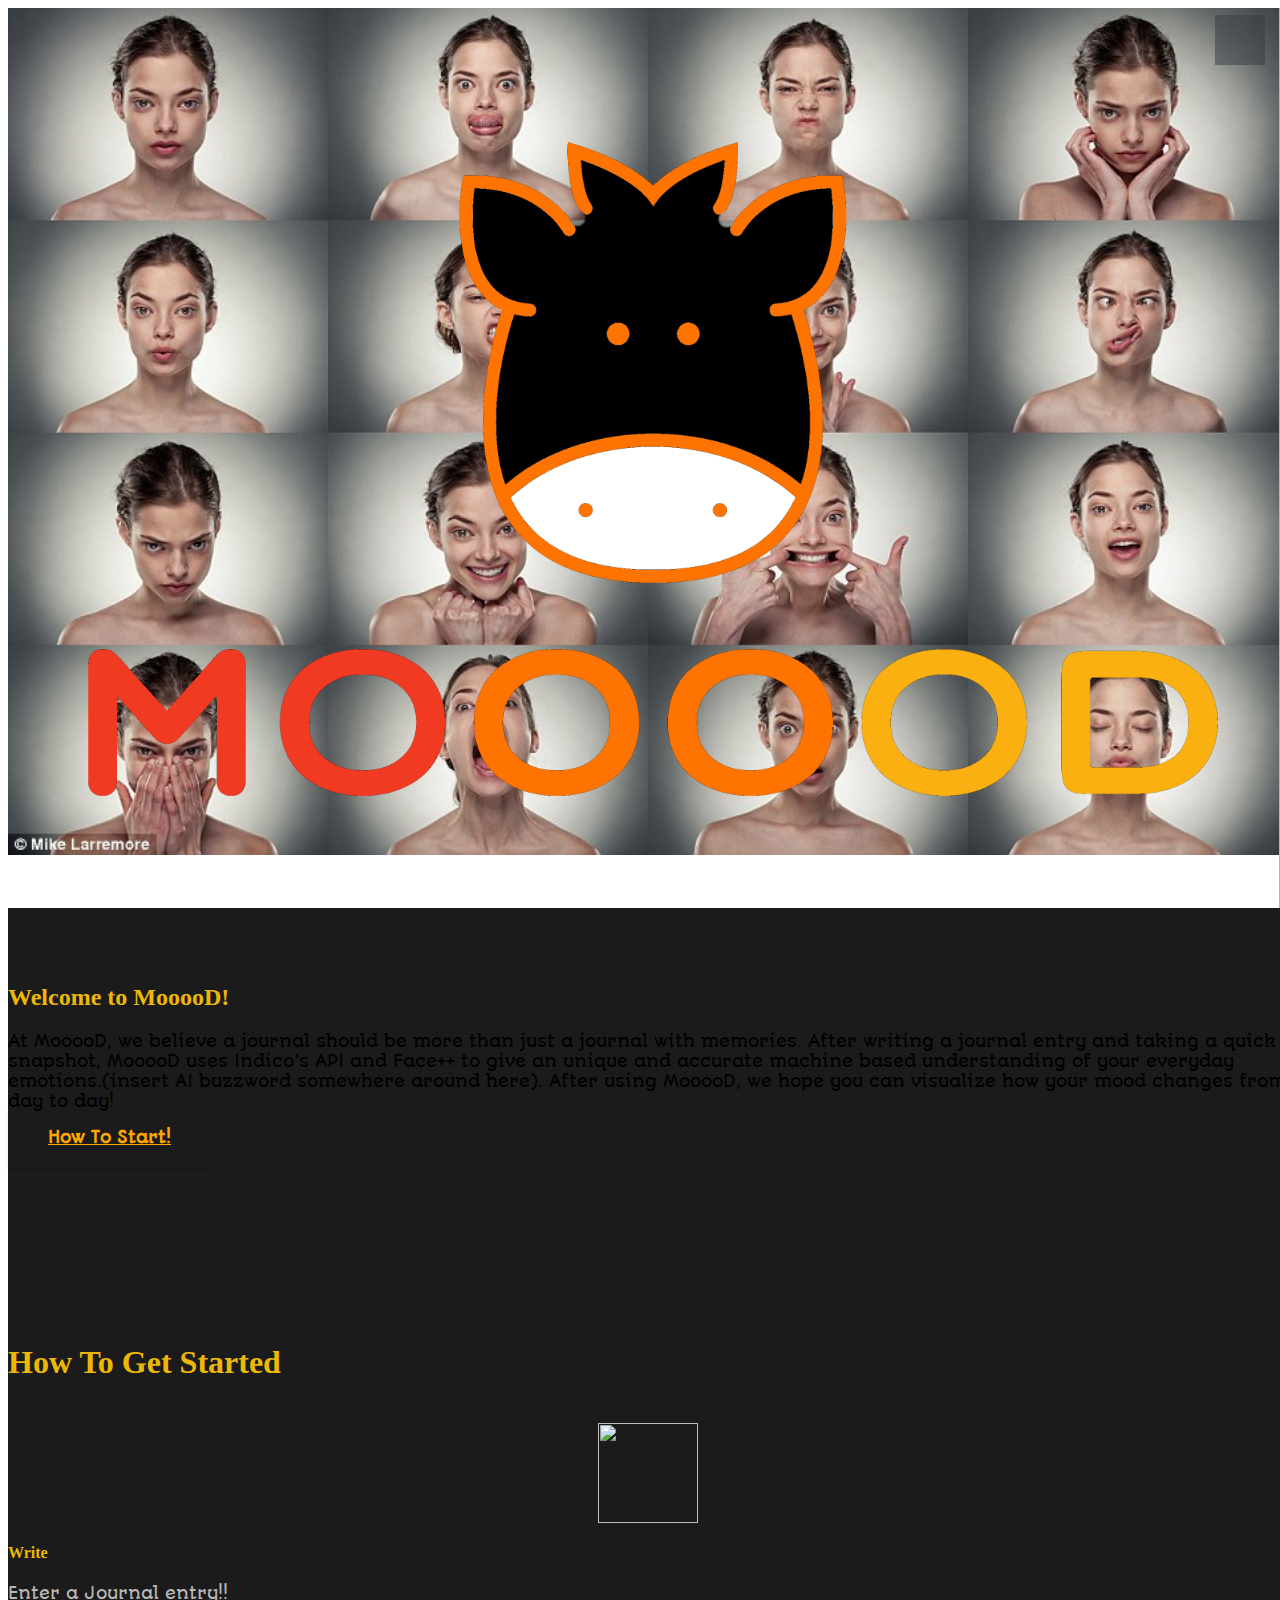
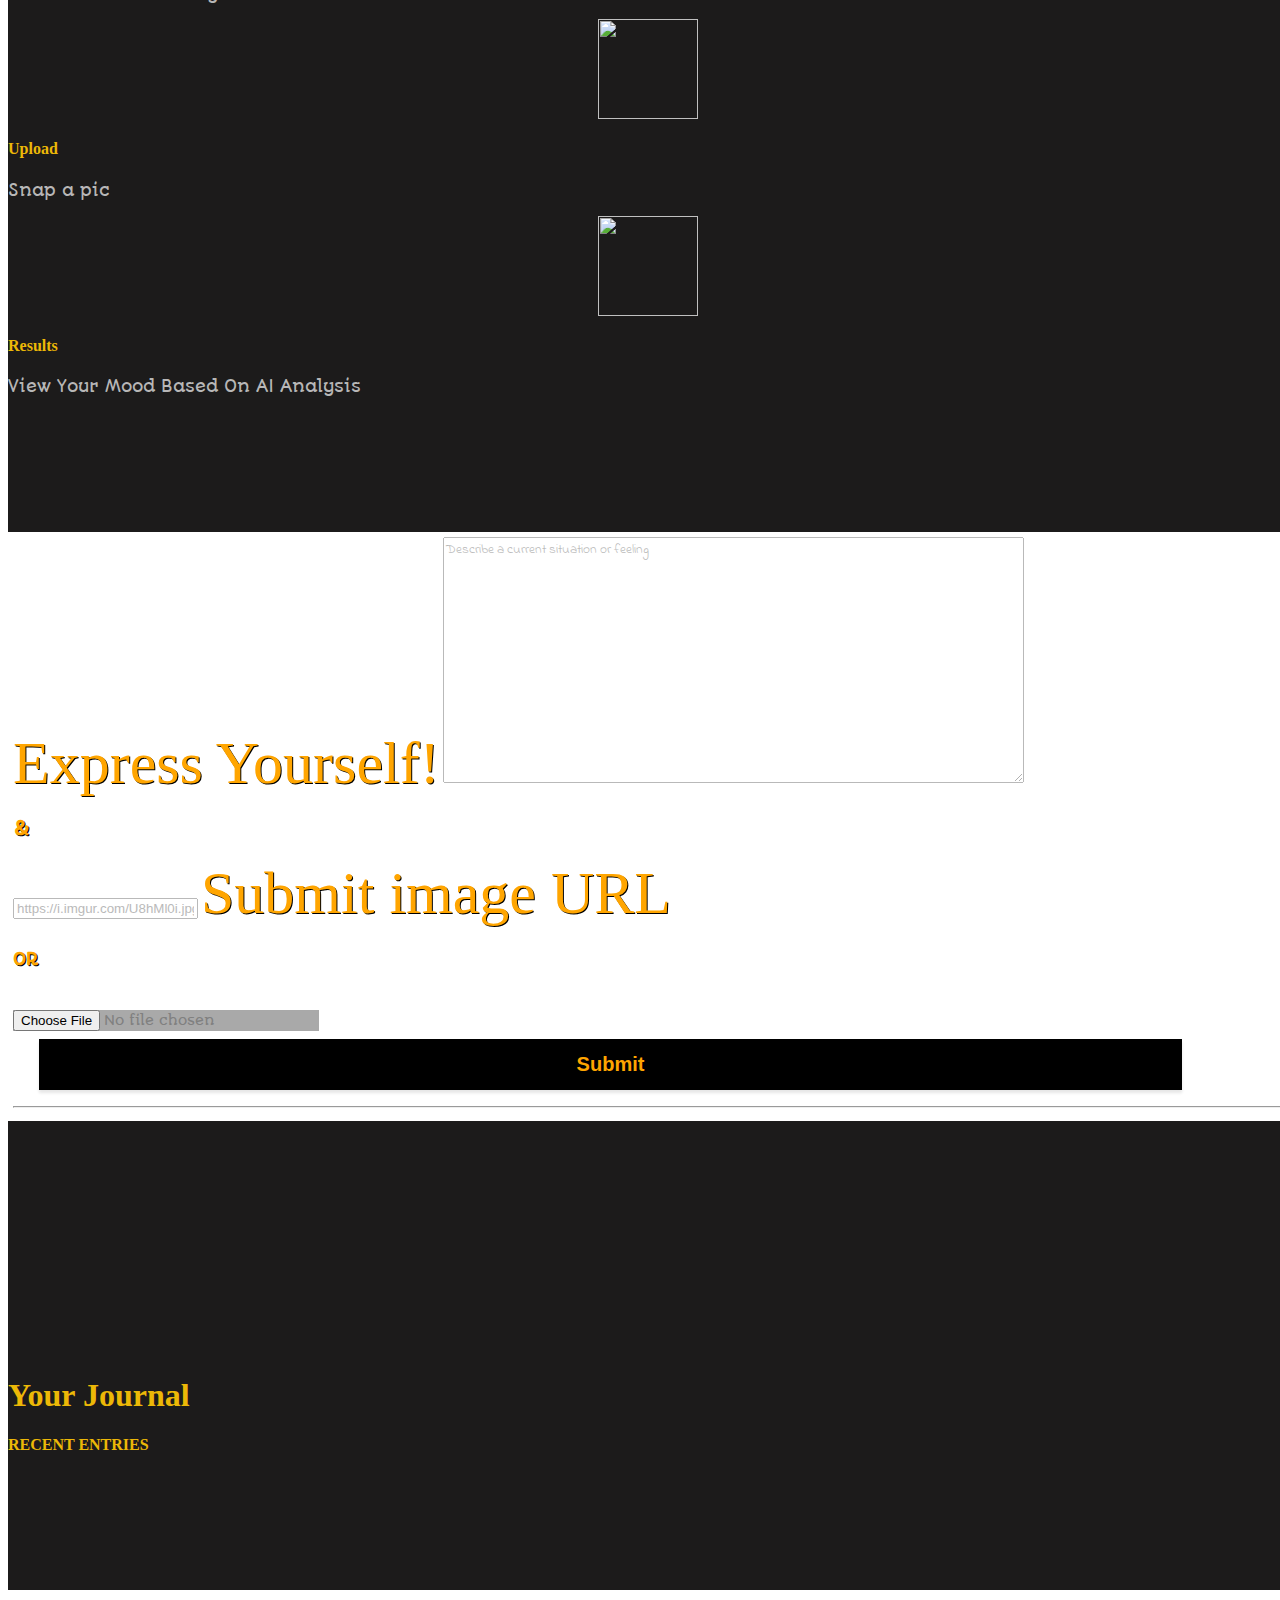
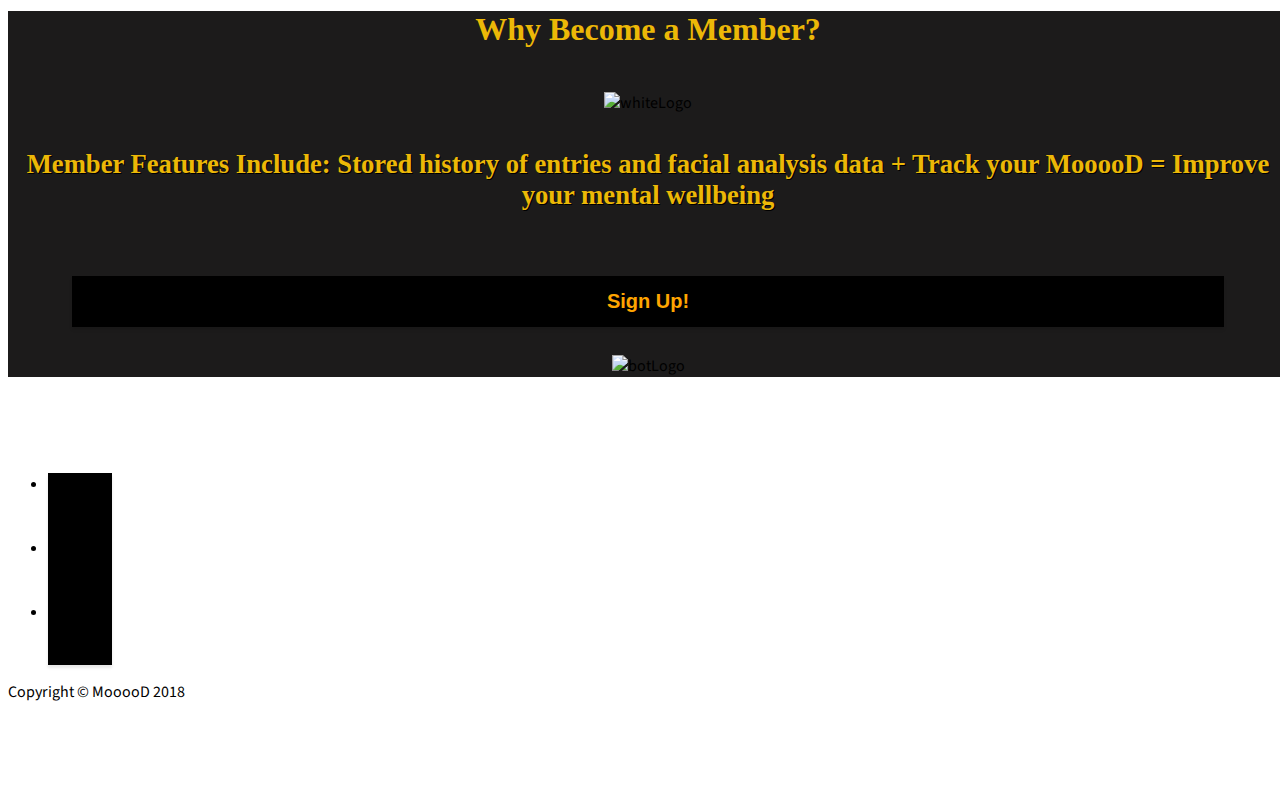
==== index.html @ 132aaab7 "Merge pull request #55 from rhcmoore/maja" ====
<!DOCTYPE html>
<html lang="en">

<head>

    <meta charset="utf-8">
    <meta name="viewport" content="width=device-width, initial-scale=1, shrink-to-fit=no">
    <meta name="description" content="">
    <meta name="author" content="">

    <title>MoooooD</title>

    <!-- Bootstrap Core CSS -->
    <link href="vendor/bootstrap/css/bootstrap.min.css" rel="stylesheet">
    <link type="text/css" rel="stylesheet" href="css/style.css">

    <!-- Custom Fonts -->
    <link href="vendor/fontawesome-free/css/all.min.css" rel="stylesheet" type="text/css">
    <link href="https://fonts.googleapis.com/css?family=Source+Sans+Pro:300,400,700,300italic,400italic,700italic" rel="stylesheet"
        type="text/css">
    <link href="https://fonts.googleapis.com/css?family=Archivo+Black|Baloo+Bhaijaan|Concert+One|Fredoka+One|Orbitron|Rasa"
        rel="stylesheet">
    <link href="https://fonts.googleapis.com/css?family=Autour+One|Fredericka+the+Great|Fugaz+One|Indie+Flower|Oxygen|Short+Stack"
        rel="stylesheet">
    <link href="vendor/simple-line-icons/css/simple-line-icons.css" rel="stylesheet">
    <link href="vendor/fontawesome-free/css/all.min.css" rel="stylesheet" type="text/css">

    <!-- Custom CSS -->
    <link href="css/stylish-portfolio.css" rel="stylesheet">
    <script src="https://cdn.anychart.com/releases/v8/js/anychart-base.min.js" type="text/javascript"></script>
    <script src="https://cdn.anychart.com/releases/v8/js/anychart-core.min.js"></script>
    <script src="https://cdn.anychart.com/releases/v8/js/anychart-radar.min.js"></script>

    <script src="js/particles.js-master/particles.js"></script>

</head>


<body id="page-top">

        <div id="particles-js"></div>

    <div id="log-in" class="modal">

        <form class="modal-content animate">



                <div class="imgcontainer">
                    <span onclick="document.getElementById('log-in').style.display='none'" class="close" title="Close PopUp">&times;</span>
                    <img src="img/dark_logo_transparent_background.png" alt="Avatar" class="avatar">
                    <h1 style="text-align:center">Log In!</h1>
                </div>


            <div class="container">
                <input type="email" placeholder="Enter E-mail Address" name="uname" id="emailInput">
                <input type="password" placeholder="Enter Password" name="psw" id="passInput">
                <div class="errorMsg"></div>
                <button type="submit" id="logInBtn">Login</button>
                <input type="checkbox" style="margin:26px 20px;"> Remember me
                <a href="#sign-in" style="text-decoration:none; float:right; margin-right:34px; margin-top:26px;"
                    onclick="document.getElementById('sign-in').style.display='block'; document.getElementById('log-in').style.display='none';">New
                    User?</a>
                <a href="#" style="text-decoration:none; float:right; margin-right:34px; margin-top:26px;">Forgot
                    Password ?</a>
            </div>

        </form>

    </div>
    <div id="sign-in" class="modal">

        <form class="modal-content animate">

            <div class="imgcontainer">
                <span onclick="document.getElementById('sign-in').style.display='none'" class="close" title="Close PopUp">&times;</span>
                <img src="img/dark_logo_transparent_background.png" alt="Avatar" class="avatar">
                <h1 style="text-align:center">New User?</h1>
            </div>

            <div class="container">
                <input type="email" placeholder="Enter E-mail Address" id="emailSignInInput">
                <input type="password" placeholder="Enter Password" name="psw" id="passSignInInput">
                <div class="errorMsg"></div>
                <button type="submit" id="signUp">SignUp</button>
            </div>

        </form>
    </div>
    <!-- Navigation -->
    <a class="menu-toggle rounded" href="#">
        <i class="fas fa-bars"></i>
    </a>
    <nav id="sidebar-wrapper">
        <ul class="sidebar-nav">
            <li class="sidebar-brand">
                <a class="js-scroll-trigger" href="#page-top">MooooD</a>
            </li>
            <li class="sidebar-nav-item">
                <a class="js-scroll-trigger" href="#page-top">Home</a>
            </li>
            <li class="sidebar-nav-item">
                <a class="js-scroll-trigger" href="#about">About Us</a>
            </li>
            <li class="sidebar-nav-item">
                <a class="js-scroll-trigger" href="#services">Submit analysis</a>
            </li>
            <li class="sidebar-nav-item">
                <a class="js-scroll-trigger" href="#portfolio">Portfolio</a>
            </li>
            <li class="sidebar-nav-item">
                <a class="js-scroll-trigger" href="#contact">Contact Us</a>
            </li>

            <!--
                    <li class="sidebar-nav-item">
                        <a class="js-scroll-trigger" href="#signup" id="signUp">Sign Up</a>
                    </li>
                    <li class="sidebar-nav-item">
                        <input type="email" class="form-control" id="emailInput" placeholder="email">
                    </li>
                    <li class="sidebar-nav-item">
                        <input type="password" class="form-control" id="passInput" placeholder="password">
                    </li>
-->

            <li class="sidebar-nav-item">
                <a class="js-scroll-trigger" id="logIn" onclick="document.getElementById('log-in').style.display='block'">Login</a>
            </li>
            <li class="sidebar-nav-item">
                <a class="js-scroll-trigger" id="logOut">Logout</a>
            </li>

        </ul>
    </nav>

        <!-- Header -->
        <header class="masthead d-flex">
            <div id=“particles-js”></div>
            <script src=“js/particles.js”></script>

            <div class="" id= "looks">
                <img id=bgLogo src="img/face1.jpg" alt="failLoad"> 
                <div><img id="logo" src="img/rainbow_logo_transparent_background.png" alt="logoLoad"></div> 
            </div>


            <div class="overlay">

            </div>
        </header>

        <!-- About -->
        <section class="content-section bg-light" id="about">
            <div class="container text-center">
                <div class="row">
                    <div class="col-lg-10 mx-auto">
                        <h2>Welcome to MooooD!</h2>
                        <p class="lead mb-5">At MooooD, we believe a journal should be more than just a journal with memories. After writing a journal entry and taking a quick snapshot, MooooD uses Indico’s API and Face++ to give an unique and accurate machine based understanding of your everyday emotions.(insert AI buzzword somewhere around here). After using MooooD, we hope you can visualize how your mood changes from day to day!</p>
                        <a class="btn btn-warning btn-xl js-scroll-trigger" href="#services">How To Start!</a>
                    </div>
                </div>
            </div>
        </section>

        <!-- Services -->
        <section class="content-section bg-dark text-white text-center" id="services">
            <div class="container">
                <h1 class="mb-4">How To Get Started</h1>
                <div class="content-section-heading">

                </div>
                <br>
                <div class="row">
                    <div class="col-lg-4 col-md-6 mb-4 mb-lg-0 text-center">
                        <img src="img/001-writing-tool.png" class="icon">
                        <h4>
                            <strong>Write</strong>
                        </h4>
                        <p class="text-faded mb-0">Enter a Journal entry!!</p>

                    </div>
                    <div class="col-lg-4 col-md-6 mb-5 mb-lg-0">
                        <img src="img/002-camera.png" class="icon">
                        <h4>
                            <strong>Upload</strong>
                        </h4>
                        <p class="text-faded mb-0">Snap a pic</p>
                    </div>
                    <div class="col-lg-4 col-md-6 mb-5 mb-md-0">
                        <img src="img/003-laptop.png" class="icon">
                        <h4>
                            <strong>Results</strong>
                        </h4>
                        <p class="text-faded mb-0">View Your Mood Based On AI Analysis</p>
                    </div>
                </div>
            </div>
        </section>

        <!-- Callout -->
        <section class="callout">
            <div class="container text-center">
                <div class="row">
                    <form class="entry-area">
                        <div class="form-group">
                            <label for="text-submit" id="journalSubmit">Express Yourself!</label>
                            <textarea maxlength="300" rows="12" cols="80" class="form-control" id="text-submit" type="text" placeholder="Describe a current situation or feeling"
                                      required></textarea>
                        </div>
                        <h3 id="journalSubmit1">&</h3>
                        <div class="form-group">
                            <input class="form-control" id="image-submit" placeholder="https://i.imgur.com/U8hMl0i.jpg">
                            <label for="image-submit" id="journalSubmit">Submit image URL</label>
                        </div>
                        <div>
                            <h4 id="journalSubmit1">OR</h4><input type="file" class="file-select" accept="image/*" /><button type="submit" class="btn btn-warning col-md-2">Submit</button>
                            <hr>
                        </div>
                    </form>
                </div>
            </div>
        </section>
        <section class="callout" id="results-callout">
            <div class="container-fluid">
                <div class="row" id="result-window">
                        <div class="col-3">
                                <div class="results" id="testResults">
                                        <h1>Text feedback</h1>
                                        <p>Anger: <span id="text-anger"></span></p>
                                        <p>Fear: <span id="text-fear"></span></p>
                                        <p>Joy: <span id="text-joy"></span></p>
                                        <p>Sadness: <span id="text-sadness"></span></p>
                                        <p>Surprise: <span id="text-surprise"></span></p>
                                    </div>
                        </div>
                        <div class="col-3">
                                <div id="textChart" style="height: 500px; width: 500px; opacity: 0.9">
                                    </div>
                        </div>
                        <div class="col-3">
                                <div id="imgChart" style="height: 500px; width: 500px; margin-left: 20px; opacity: 0.9;"></div>
                        </div>
                        <div class="col-3">
                            <div class="results" id="imageResults">
                                <h1>Image feedback</h1>
                                <p>Anger: <span id="image-anger"></span></p>
                                <p>Fear: <span id="image-fear"></span></p>
                                <p>Joy: <span id="image-joy"></span></p>
                                <p>Sadness: <span id="image-sadness"></span></p>
                                <p>Surprise: <span id="image-surprise"></span></p>
                                <p>Disgust: <span id="image-disgust"></span></p>
                                <p>Neutral: <span id="image-neutral"></span></p>
                            </div>
                        </div>
                    
                </div>
            </div>  
        </section>

        <!-- Portfolio (MEMBER ONLY SECTION)-->
        <section class="content-section" id="portfolio">
            <div class="container-fluid">
                <div class="content-section-heading text-center">
                    <h1 class="text-secondary mb-0">Your Journal</h1>
                    <h3 class="mb-5">Recent Entries</h3>
                </div>
                <div class="row" id="journal-history">
                </div>
            </div>
        </section>

        <!--SIGN UP PAGE (MEMBER PAGE) -->
        
        <section id="signUpPage">
            <div id="overlay">
                <div class="col-12" id="signUpBottomPage">
                <h1>Why Become a Member?</h1>
                    <br>
                    <img id="whiteLogo" src="img/white_logo_transparent_background.png"
                    width="50%" alt="whiteLogo">  
                      
                <div class="col-12" id="memberList">
                 <h4>Member Features Include:  Stored history of entries and facial analysis data + Track your MooooD = Improve your mental wellbeing  </h4> 
                </div>
                <br>
                <button type="button" class="btn btn-warning col-md-2" id="memBut" >Sign Up!</button>
                 </div>
                 
                 
                 <img id="bottomLogo" src="img/memberGif.gif" width="100%" alt="botLogo">
            </div>
            
        
            

            
        </section>

        <!-- Footer -->
        <footer class="footer text-center">
            <div class="container">
                <ul class="list-inline mb-5">
                    <li class="list-inline-item">
                        <a class="social-link rounded-circle text-white mr-3" href="#">
                            <i class="icon-social-facebook"></i>
                        </a>
                    </li>
                    <li class="list-inline-item">
                        <a class="social-link rounded-circle text-white mr-3" href="#">
                            <i class="icon-social-twitter"></i>
                        </a>
                    </li>
                    <li class="list-inline-item">
                        <a class="social-link rounded-circle text-white" href="#">
                            <i class="icon-social-github"></i>
                        </a>
                    </li>
                </ul>
                <p class="text-muted small mb-0">Copyright &copy; MooooD 2018</p>
            </div>
        </footer>

        <!-- Scroll to Top Button-->
        <a class="scroll-to-top rounded js-scroll-trigger" href="#page-top">
            <i class="fas fa-angle-up"></i>
        </a>

        <!-- Bootstrap core JavaScript -->
        <script src="vendor/jquery/jquery.min.js"></script>
        <script src="vendor/bootstrap/js/bootstrap.bundle.min.js"></script>

        <!-- Plugin JavaScript -->
        <script src="vendor/jquery-easing/jquery.easing.min.js"></script>

        <!-- Custom scripts for this template -->
        <script src="js/stylish-portfolio.js"></script>


        <!-- jQuery -->
        <script src="https://code.jquery.com/jquery-3.3.1.min.js" integrity="sha256-FgpCb/KJQlLNfOu91ta32o/NMZxltwRo8QtmkMRdAu8="
            crossorigin="anonymous"></script>
        <!-- Firebase -->
        <script src="https://www.gstatic.com/firebasejs/5.5.9/firebase.js"></script>
        <script src="js/main.js"></script>

</body>

</html>
---- css/style.css ----
/* Full-width input fields */
input[type=email], input[type=password] {
    width: 90%;
    padding: 12px 20px;
    margin: 8px 26px;
    display: inline-block;
    border: 1px solid #ccc;
    box-sizing: border-box;
	font-size:16px;
}

/* Set a style for all buttons */
button {
    background-color: black;
    color: orange;
    padding: 14px 20px;
    margin: 8px 26px;
    border: none;
    cursor: pointer;
    width: 90%;
	font-size:20px;
}
button:hover {
    opacity: 0.8;
}

/* Center the image and position the close button */
.imgcontainer {
    text-align: center;
    margin: 24px 0 12px 0;
    position: relative;
}
.avatar {
    width: 200px;
	height:200px;
    
}

/* The Modal (background) */
.modal {
	display:none;
    position: fixed;
    z-index: 1;
    left: 0;
    top: 0;
    width: 100%;
    height: 100%;
    overflow: auto;
    background-color: rgba(0,0,0,0.4);
}

/* Modal Content Box */
.modal-content {
    background-color: #fefefe;
    margin: 4% auto 15% auto;
    border: 1px solid #888;
    width: 40%; 
	padding-bottom: 30px;
}

/* The Close Button (x) */
.close {
    position: absolute;
    right: 25px;
    top: 0;
    color: #000;
    font-size: 35px;
    font-weight: bold;
}
.close:hover,.close:focus {
    color: red;
    cursor: pointer;
}

/* Add Zoom Animation */
.animate {
    animation: zoom 0.6s
}
@keyframes zoom {
    from {transform: scale(0)} 
    to {transform: scale(1)}
}
---- css/stylish-portfolio.css ----
/*!
 * Start Bootstrap - Stylish Portfolio v5.0.1 (https://startbootstrap.com/template-overviews/stylish-portfolio)
 * Copyright 2013-2018 Start Bootstrap
 * Licensed under MIT (https://github.com/BlackrockDigital/startbootstrap-stylish-portfolio/blob/master/LICENSE)
 */

body,
html {
  width: 100%;
  height: 100%;
}

body {
  font-family: 'Source Sans Pro';
}

.btn-xl {
  padding: 1.25rem 2.5rem;
  
}


.content-section {
  padding-top: 3.5rem;
  padding-bottom: 7.5rem;
}

.content-section-heading h2 {
  font-size: 3rem;
}

.content-section-heading h3 {
  font-size: 1rem;
  text-transform: uppercase;
}


h1,
h2,
h3,
h4,
h5,
h6 {
  font-weight: 700;
  color: #ecb807;
  font-family: 'Baloo Bhaijaan', cursive;
}

.h2 {
  margin-top: -60px;
}

.text-faded {
  color: rgba(255, 255, 255, 0.7);
}

/* Map */
.map {
  height: 30rem;
}

@media (max-width: 992px) {
  .map {
    height: 75%;
  }
}

.map iframe {
  pointer-events: none;
}

.scroll-to-top {
  position: fixed;
  right: 15px;
  bottom: 15px;
  display: none;
  width: 50px;
  height: 50px;
  text-align: center;
  color: white;
  background: rgba(52, 58, 64, 0.5);
  line-height: 45px;
}

.scroll-to-top:focus, .scroll-to-top:hover {
  color: white;
}

.scroll-to-top:hover {
  background: #343a40;
}

.scroll-to-top i {
  font-weight: 800;
}

#logo {
  margin-left: 5px;
  height: auto;
  width: 100%;
  margin-right: 280px;
  margin-top: -1000px;
  position: relative;
}

#bgLogo {
  min-height: 30rem;
  display: table;
  width: 100%;
  height: 100%;
  object-fit: cover;
  margin-top: 0px;
  
}

#about {
  color: black;
}

.masthead h1 {
  height: 10px;
  width: 100px;
}

@media (min-width: 992px) {
  .masthead {
    height: 100vh;
  }
  .masthead h1 {
    font-size: 5.5rem;
  }
  
    #logo {
height: auto;
    }
  
}

/* Side Menu */
#sidebar-wrapper {
  position: fixed;
  z-index: 2;
  right: 0;
  width: 250px;
  height: 100%;
  -webkit-transition: all 0.4s ease 0s;
  transition: all 0.4s ease 0s;
  -webkit-transform: translateX(250px);
  transform: translateX(250px);
  background: orange;
  border-left: 1px solid rgba(255, 255, 255, 0.1);
}

.sidebar-nav {
  position: absolute;
  top: 0;
  width: 250px;
  margin: 0;
  padding: 0;
  list-style: none;
}

.sidebar-nav li.sidebar-nav-item a {
  display: block;
  text-decoration: none;
  color: #fff;
  padding: 15px;
}

.sidebar-nav li a:hover {
  text-decoration: none;
  color: #fff;
  background: rgba(255, 255, 255, 0.2);
}

.sidebar-nav li a:active,
.sidebar-nav li a:focus {
  text-decoration: none;
}

.sidebar-nav > .sidebar-brand {
  font-size: 1.2rem;
  background: rgba(52, 58, 64, 0.1);
  height: 80px;
  line-height: 50px;
  padding-top: 15px;
  padding-bottom: 15px;
  padding-left: 15px;
}

.sidebar-nav > .sidebar-brand a {
  color: #fff;
}

.sidebar-nav > .sidebar-brand a:hover {
  color: #fff;
  background: none;
}

#sidebar-wrapper.active {
  right: 250px;
  width: 250px;
  -webkit-transition: all 0.4s ease 0s;
  transition: all 0.4s ease 0s;
}

.menu-toggle {
  position: fixed;
  right: 15px;
  top: 15px;
  width: 50px;
  height: 50px;
  text-align: center;
  color: #fff;
  background: rgba(52, 58, 64, 0.5);
  line-height: 50px;
  z-index: 999;
}

.menu-toggle:focus, .menu-toggle:hover {
  color: #fff;
}

.menu-toggle:hover {
  background: #343a40;
}

.service-icon {
  background-color: grey;
  color: #1D809F;
  height: 7rem;
  width: 7rem;
  display: block;
  line-height: 7.5rem;
  font-size: 2.25rem;
  -webkit-box-shadow: 0 3px 3px 0 rgba(0, 0, 0, 0.1);
  box-shadow: 0 3px 3px 0 rgba(0, 0, 0, 0.1);
}

.callout {
  padding: 5px;
  background:url("../img/pos3.0.jpg");
  background-position: center center;
  background-repeat: no-repeat;
  background-size: cover;
 
}

.col-lg-6 {
  display: inline;
}


#results-callout {
  background-image: url('https://s22295.pcdn.co/wp-content/uploads/pitching2.jpg');
  color: white;
  height: 75%;
  width: 100%;
}

.results {
  color: orange;
  font-family: 'Autour One', cursive;
  font-weight: 200;
  font-size: 16pt;
  text-shadow:1px 1px black;  
}

.results p {
  font-weight: 300;
  color: black;
  text-shadow:2px 2px white;  

}

#testResults {
  float: right;
}

.container-fluid {
  margin-top: 200px;
}

.form-control {
  opacity: .5;
  
 }

.file-select {
  color: grey;
  font-family: 'Autour One', cursive;
  margin-top: 20px;
  background-color: darkgrey;

}


#journalSubmit {
  color: orange;
  font-family: 'Baloo Bhaijaan', cursive;
  font-weight: 100;
  font-size: 45pt;
  text-shadow:1px 1px black;
}
#journalSubmit1 {
  color: orange;
  font-family: 'Autour One', cursive;
  text-shadow:1px 1px black;
}
#text-submit {
  font-family: 'Indie Flower';
  color: black;
}
#submit {
 align-items: center;
 font-family: 'Autour One', cursive;
  
}

.content-section {
  background-color: rgb(28, 27, 27);
  color: white;
  font-family: 'Autour One', cursive;

}

.portfolio-item {
  display: block;
  position: relative;
  overflow: hidden;
  max-width: 530px;
  margin: auto auto 1rem;
}

.portfolio-item .caption {
  display: -webkit-box;
  display: -ms-flexbox;
  display: flex;
  height: 100%;
  width: 100%;
  background-color: rgba(33, 37, 41, 0.2);
  position: absolute;
  top: 0;
  bottom: 0;
  z-index: 1;
}

.portfolio-item .caption .caption-content {
  color: black;
  margin: auto 2rem 2rem;
}

.portfolio-item .caption .caption-content h2 {
  font-size: 0.8rem;
  text-transform: uppercase;
}

.portfolio-item .caption .caption-content p {
  font-weight: 300;
  font-size: 1.2rem;
}

@media (min-width: 992px) {
  .portfolio-item {
    max-width: none;
    margin: 0;
  }
  .portfolio-item .caption {
    -webkit-transition: -webkit-clip-path 0.25s ease-out, background-color 0.7s;
    -webkit-clip-path: inset(0px);
    clip-path: inset(0px);
  }
  .portfolio-item .caption .caption-content {
    -webkit-transition: opacity 0.25s;
    transition: opacity 0.25s;
    margin-left: 5rem;
    margin-right: 5rem;
    margin-bottom: 5rem;
  }
  .portfolio-item img {
    -webkit-transition: -webkit-clip-path 0.25s ease-out;
    -webkit-clip-path: inset(-1px);
    clip-path: inset(-1px);
  }
  .portfolio-item:hover img {
    -webkit-clip-path: inset(2rem);
    clip-path: inset(2rem);
  }
  .portfolio-item:hover .caption {
    background-color: rgba(29, 128, 159, 0.9);
    -webkit-clip-path: inset(2rem);
    clip-path: inset(2rem);
  }
}


#feedBack {
  color: orange;
  font-family: 'Autour One', cursive;
  font-weight: 200;
  font-size: 20pt;
  text-shadow:1px 1px black;
  background-image: url(https://s22295.pcdn.co/wp-content/uploads/pitching2.jpg);
}


.icon { 
  width: 100px;
  height: 100px;
  display: block;
  margin-left: auto;
  margin-right: auto;
  
}

#result-window {
  background-image: black;
  width: 100%;
 
}

.Member {
  position: relative;
  width: 100%;
}
.hideResults {
  visibility: hidden;
}

.loading-gif {
  background-image: url(‘img/proccessGiphy.gif’);
  height: auto;
  width: 100%;
}

#whiteLogo{
  /* margin-left: 600px;
  margin-top: -400px; */
  height: 600px;
  width: 1000px;
  align-content: center;

}

#overlay {
  background-color: rgb(28, 27, 27);
  width: 100%;
  text-align: center;
}

#bottomLogo {
  margin-top: 20px;
  margin-left: 0px;
  height: 300px;
  width: 100%;
  position: relative;
}

.signUpBottomPage {
  position: relative;
  background-color: rgb(28, 27, 27);
  width: 600px;
  margin-top: -100px;
}

#idBut {
  margin-top: -300px;
  margin-bottom: -200px;
  width: 40px;
}

#memberList {
  font-family: 'Baloo Bhaijaan', cursive;
  color: aliceblue;
  text-shadow: #ecb807;
  font-weight: 50;
  font-size: 20pt;
  text-shadow: 1px 1px black;
  z-index: 1;
}

footer.footer {
  padding-top: 5rem;
  padding-bottom: 5rem;
}

footer.footer .social-link {
  display: block;
  height: 4rem;
  width: 4rem;
  line-height: 4.3rem;
  font-size: 1.5rem;
  background-color: black;
  -webkit-transition: background-color 0.15s ease-in-out;
  transition: background-color 0.15s ease-in-out;
  -webkit-box-shadow: 0 3px 3px 0 rgba(0, 0, 0, 0.1);
  box-shadow: 0 3px 3px 0 rgba(0, 0, 0, 0.1);
}

footer.footer .social-link:hover {
  background-color: orange;
  text-decoration: none;
}

a {
  color: orange;

}

a:hover, a:focus, a:active {
  color: orange;
}

.btn-primary {
  background-color: white !important;
  border-color: #1D809F !important;
  color: #fff !important;
}

.btn-primary:hover, .btn-primary:focus, .btn-primary:active {
  background-color: #155d74 !important;
  border-color: #155d74 !important;
}

.btn-secondary {
  background-color: #ba9106 !important;
  border-color: #ba9106 !important;
  color: #fff !important;
}

.btn-secondary:hover, .btn-secondary:focus, .btn-secondary:active {
  background-color: #ba9106 !important;
  border-color: #ba9106 !important;
}

.btn-dark {
  color: #fff !important;
}

.btn {
  -webkit-box-shadow: 0px 3px 3px 0px rgba(0, 0, 0, 0.1);
  box-shadow: 0px 3px 3px 0px rgba(0, 0, 0, 0.1);
  font-weight: 700;
}

.bg-primary {
  background-color: #1D809F !important;
}

.text-primary {
  color: #1D809F !important;
}

.text-secondary {
  color: #ecb807 !important;
}
.emotion-card {
  /* margin: 10px; */
  width: 80%;
  background: white;
  color: darkgrey;
  border: 1px solid lightgrey;
}

.emotion-card-text-results {
  margin: 5px;
} 
.emotion-card-image-results {
  margin: 5px;
}
.emotion-card li {
  margin: 5px;
  font-size: 0.6em;
} 
.emotion-card-post {
  font-size: 0.7em;
  position: relative;

}

/* Edits for image hover function */
.emotion-card-image {
  display: block;
  width: 100%;
  height: auto;
  margin-bottom: 50px;
}

.overlay {
  position: absolute;
  top: 0;
  bottom: 0;
  left: 0;
  right: 0;
  height: 100%;
  width: 100%;
  opacity: 0;
  transition: .5s ease;
  background-color: orange;
}

.emotion-card:hover .overlay {
  opacity: 1;
}

.emotion-card-post, .emotion-card-text-results, .emotion-card-image-results {
  color: white;
  font-size: 20px;
  font-family: 'Autour One', cursive;
  text-align: center;
}
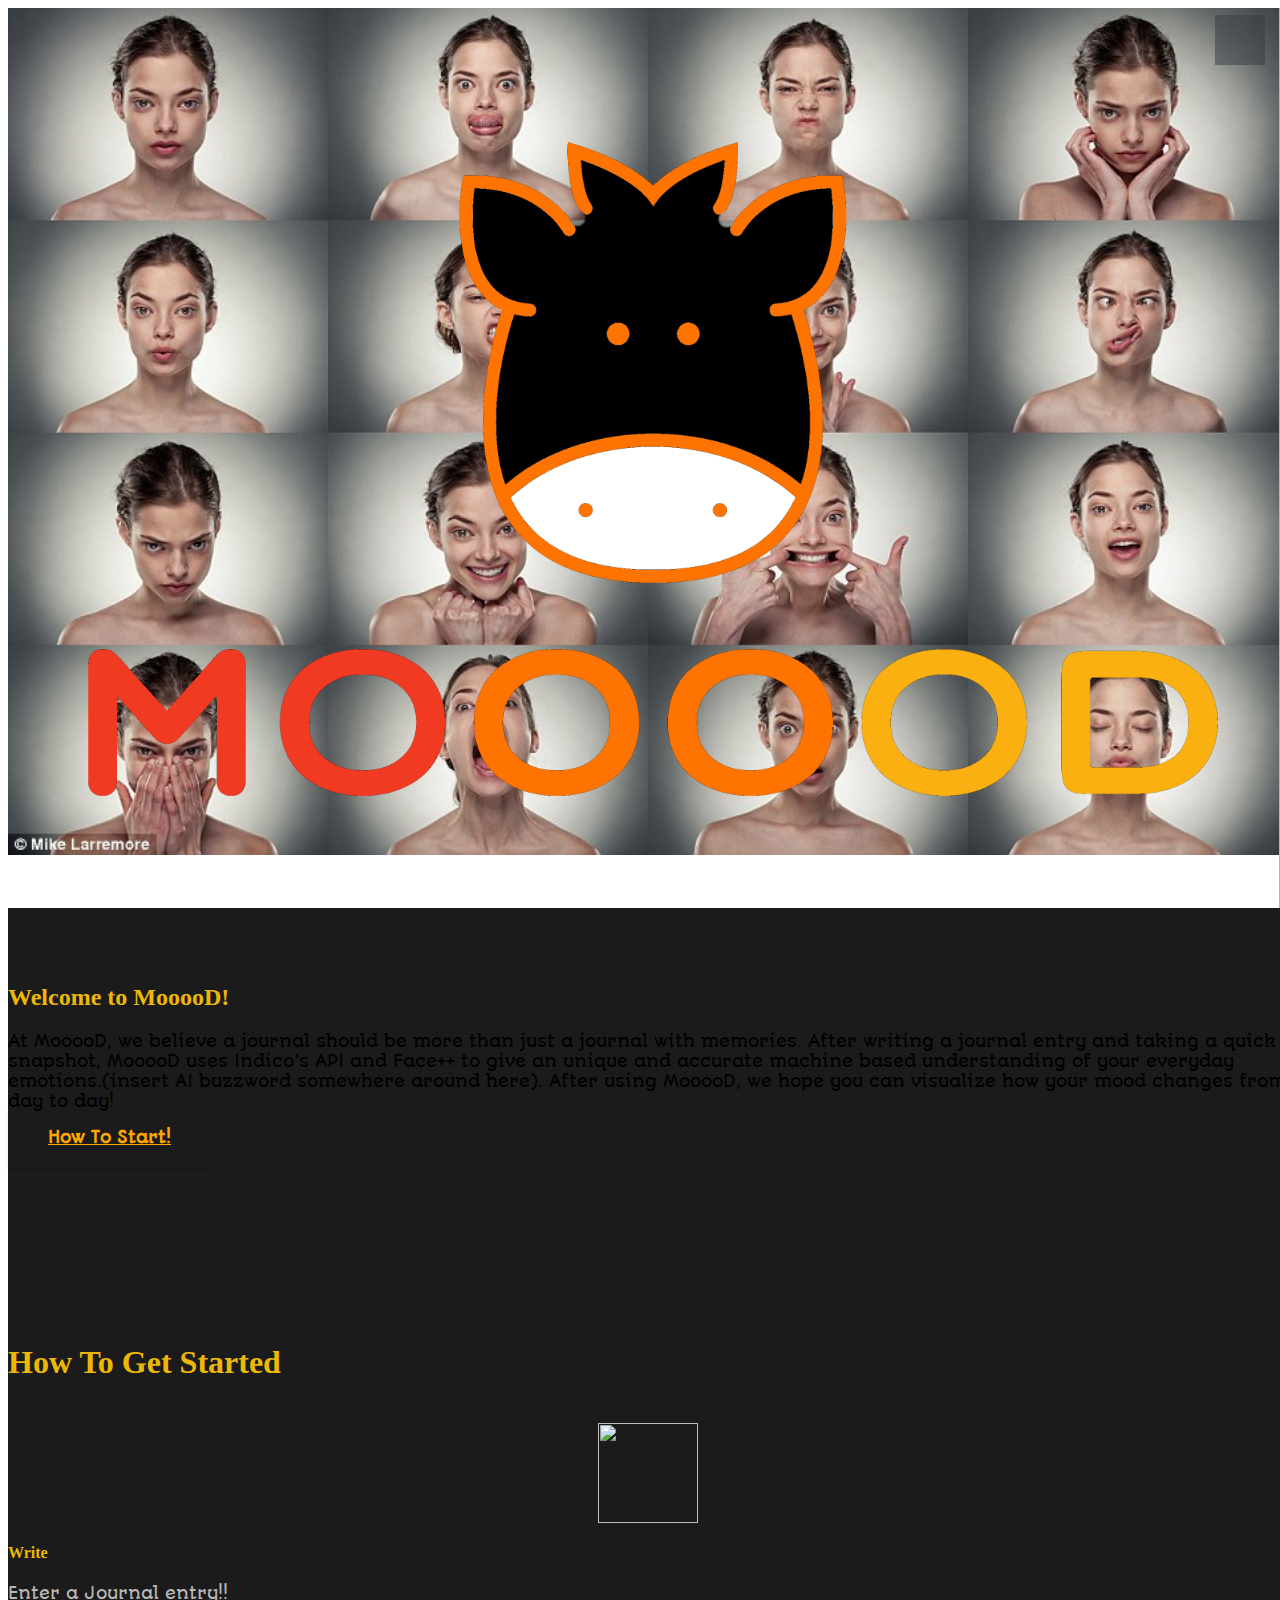
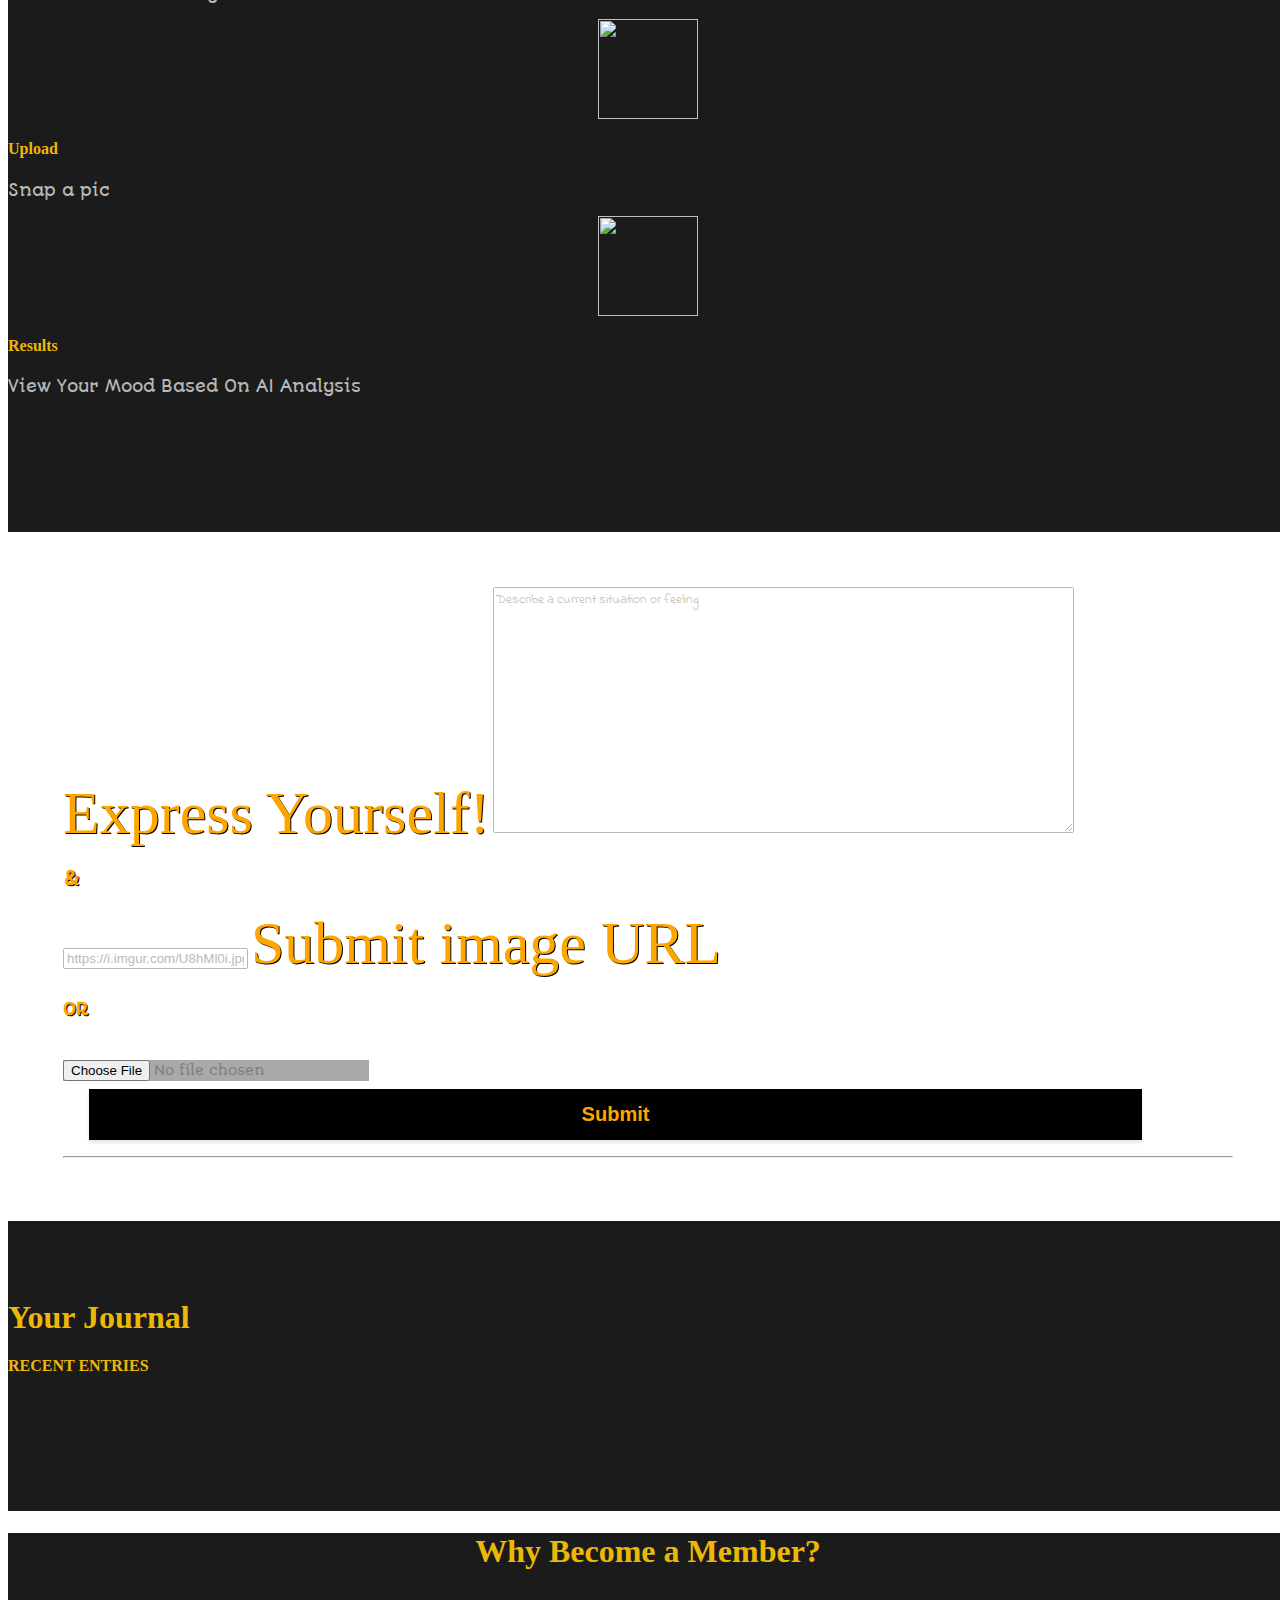
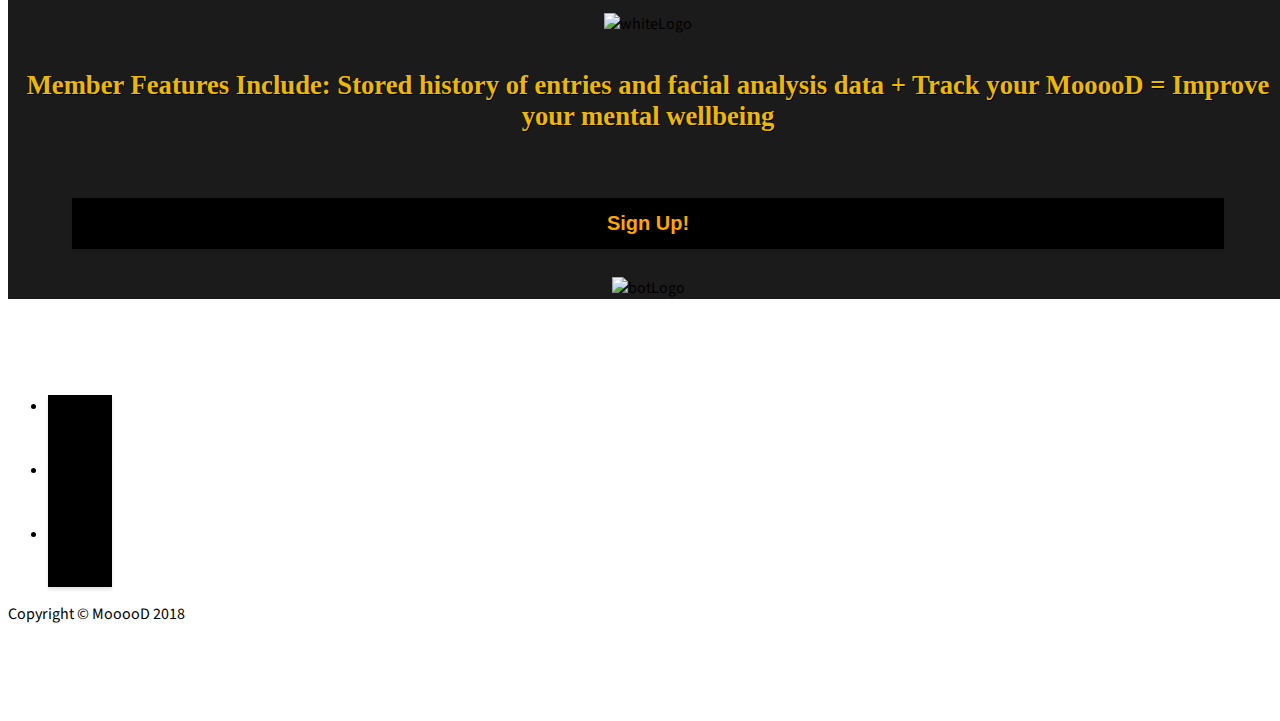
==== commit ce337a68: "Revert "completed results page styling"" ====
--- a/index.html
+++ b/index.html
@@ -45,26 +45,21 @@
         <form class="modal-content animate">
 
 
-
                 <div class="imgcontainer">
                     <span onclick="document.getElementById('log-in').style.display='none'" class="close" title="Close PopUp">&times;</span>
                     <img src="img/dark_logo_transparent_background.png" alt="Avatar" class="avatar">
                     <h1 style="text-align:center">Log In!</h1>
                 </div>
 
-
-            <div class="container">
-                <input type="email" placeholder="Enter E-mail Address" name="uname" id="emailInput">
-                <input type="password" placeholder="Enter Password" name="psw" id="passInput">
-                <div class="errorMsg"></div>
-                <button type="submit" id="logInBtn">Login</button>
-                <input type="checkbox" style="margin:26px 20px;"> Remember me
-                <a href="#sign-in" style="text-decoration:none; float:right; margin-right:34px; margin-top:26px;"
-                    onclick="document.getElementById('sign-in').style.display='block'; document.getElementById('log-in').style.display='none';">New
-                    User?</a>
-                <a href="#" style="text-decoration:none; float:right; margin-right:34px; margin-top:26px;">Forgot
-                    Password ?</a>
-            </div>
+                <div class="container">
+                    <input type="email" placeholder="Enter E-mail Address" name="uname" id="emailInput">
+                    <input type="password" placeholder="Enter Password" name="psw" id="passInput">
+                    <div class="errorMsg"></div>
+                    <button type="submit" id="logInBtn">Login</button>
+                    <input type="checkbox" style="margin:26px 20px;"> Remember me    
+                    <a href="#sign-in" style="text-decoration:none; float:right; margin-right:34px; margin-top:26px;" onclick="document.getElementById('sign-in').style.display='block'; document.getElementById('log-in').style.display='none';">New User?</a>
+                    <a href="#" style="text-decoration:none; float:right; margin-right:34px; margin-top:26px;">Forgot Password ?</a>
+                </div>
 
         </form>
 
@@ -88,32 +83,32 @@
 
         </form>
     </div>
-    <!-- Navigation -->
-    <a class="menu-toggle rounded" href="#">
-        <i class="fas fa-bars"></i>
-    </a>
-    <nav id="sidebar-wrapper">
-        <ul class="sidebar-nav">
-            <li class="sidebar-brand">
-                <a class="js-scroll-trigger" href="#page-top">MooooD</a>
-            </li>
-            <li class="sidebar-nav-item">
-                <a class="js-scroll-trigger" href="#page-top">Home</a>
-            </li>
-            <li class="sidebar-nav-item">
-                <a class="js-scroll-trigger" href="#about">About Us</a>
-            </li>
-            <li class="sidebar-nav-item">
-                <a class="js-scroll-trigger" href="#services">Submit analysis</a>
-            </li>
-            <li class="sidebar-nav-item">
-                <a class="js-scroll-trigger" href="#portfolio">Portfolio</a>
-            </li>
-            <li class="sidebar-nav-item">
-                <a class="js-scroll-trigger" href="#contact">Contact Us</a>
-            </li>
-
-            <!--
+        <!-- Navigation -->
+        <a class="menu-toggle rounded" href="#">
+            <i class="fas fa-bars"></i>
+        </a>
+        <nav id="sidebar-wrapper">
+            <ul class="sidebar-nav">
+                <li class="sidebar-brand">
+                    <a class="js-scroll-trigger" href="#page-top">MooooD</a>
+                </li>
+                <li class="sidebar-nav-item">
+                    <a class="js-scroll-trigger" href="#page-top">Home</a>
+                </li>
+                <li class="sidebar-nav-item">
+                    <a class="js-scroll-trigger" href="#about">About Us</a>
+                </li>
+                <li class="sidebar-nav-item">
+                    <a class="js-scroll-trigger" href="#services">Submit analysis</a>
+                </li>
+                <li class="sidebar-nav-item">
+                    <a class="js-scroll-trigger" href="#portfolio">Portfolio</a>
+                </li>
+                <li class="sidebar-nav-item">
+                    <a class="js-scroll-trigger" href="#contact">Contact Us</a>
+                </li>
+
+<!--
                     <li class="sidebar-nav-item">
                         <a class="js-scroll-trigger" href="#signup" id="signUp">Sign Up</a>
                     </li>
@@ -125,15 +120,15 @@
                     </li>
 -->
 
-            <li class="sidebar-nav-item">
-                <a class="js-scroll-trigger" id="logIn" onclick="document.getElementById('log-in').style.display='block'">Login</a>
-            </li>
-            <li class="sidebar-nav-item">
-                <a class="js-scroll-trigger" id="logOut">Logout</a>
-            </li>
-
-        </ul>
-    </nav>
+                <li class="sidebar-nav-item">
+                    <a class="js-scroll-trigger" id="logIn" onclick="document.getElementById('log-in').style.display='block'">Login</a>
+                </li>
+                <li class="sidebar-nav-item">
+                    <a class="js-scroll-trigger" id="logOut">Logout</a>
+                </li>
+
+            </ul>
+        </nav>
 
         <!-- Header -->
         <header class="masthead d-flex">
@@ -223,7 +218,7 @@
             </div>
         </section>
         <section class="callout" id="results-callout">
-            <div class="container-fluid">
+            <div class="container text-center">
                 <div class="row" id="result-window">
                         <div class="col-3">
                                 <div class="results" id="testResults">
@@ -234,13 +229,14 @@
                                         <p>Sadness: <span id="text-sadness"></span></p>
                                         <p>Surprise: <span id="text-surprise"></span></p>
                                     </div>
+                            
                         </div>
                         <div class="col-3">
-                                <div id="textChart" style="height: 500px; width: 500px; opacity: 0.9">
+                                <div id="textChart" style="height: 500px; opacity: 0.9">
                                     </div>
                         </div>
                         <div class="col-3">
-                                <div id="imgChart" style="height: 500px; width: 500px; margin-left: 20px; opacity: 0.9;"></div>
+                                <div id="imgChart" style="height: 500px;"></div>
                         </div>
                         <div class="col-3">
                             <div class="results" id="imageResults">
--- a/css/stylish-portfolio.css
+++ b/css/stylish-portfolio.css
@@ -238,7 +238,7 @@
 }
 
 .callout {
-  padding: 5px;
+  padding: 55px;
   background:url("../img/pos3.0.jpg");
   background-position: center center;
   background-repeat: no-repeat;
@@ -254,32 +254,22 @@
 #results-callout {
   background-image: url('https://s22295.pcdn.co/wp-content/uploads/pitching2.jpg');
   color: white;
-  height: 75%;
-  width: 100%;
+  height: 100%;
+  width: auto;
 }
 
 .results {
   color: orange;
   font-family: 'Autour One', cursive;
   font-weight: 200;
-  font-size: 16pt;
+  font-size: 12pt;
   text-shadow:1px 1px black;  
 }
 
-.results p {
-  font-weight: 300;
-  color: black;
-  text-shadow:2px 2px white;  
-
-}
-
-#testResults {
-  float: right;
-}
-
-.container-fluid {
-  margin-top: 200px;
-}
+#textResults {
+  float: left;
+}
+
 
 .form-control {
   opacity: .5;
@@ -415,7 +405,6 @@
 
 #result-window {
   background-image: black;
-  width: 100%;
  
 }
 
@@ -431,6 +420,11 @@
   background-image: url(‘img/proccessGiphy.gif’);
   height: auto;
   width: 100%;
+}
+
+
+#results-callout { 
+  background-image: url("https://s22295.pcdn.co/wp-content/uploads/pitching2.jpg");
 }
 
 #whiteLogo{
@@ -438,7 +432,7 @@
   margin-top: -400px; */
   height: 600px;
   width: 1000px;
-  align-content: center;
+  align: center;
 
 }
 
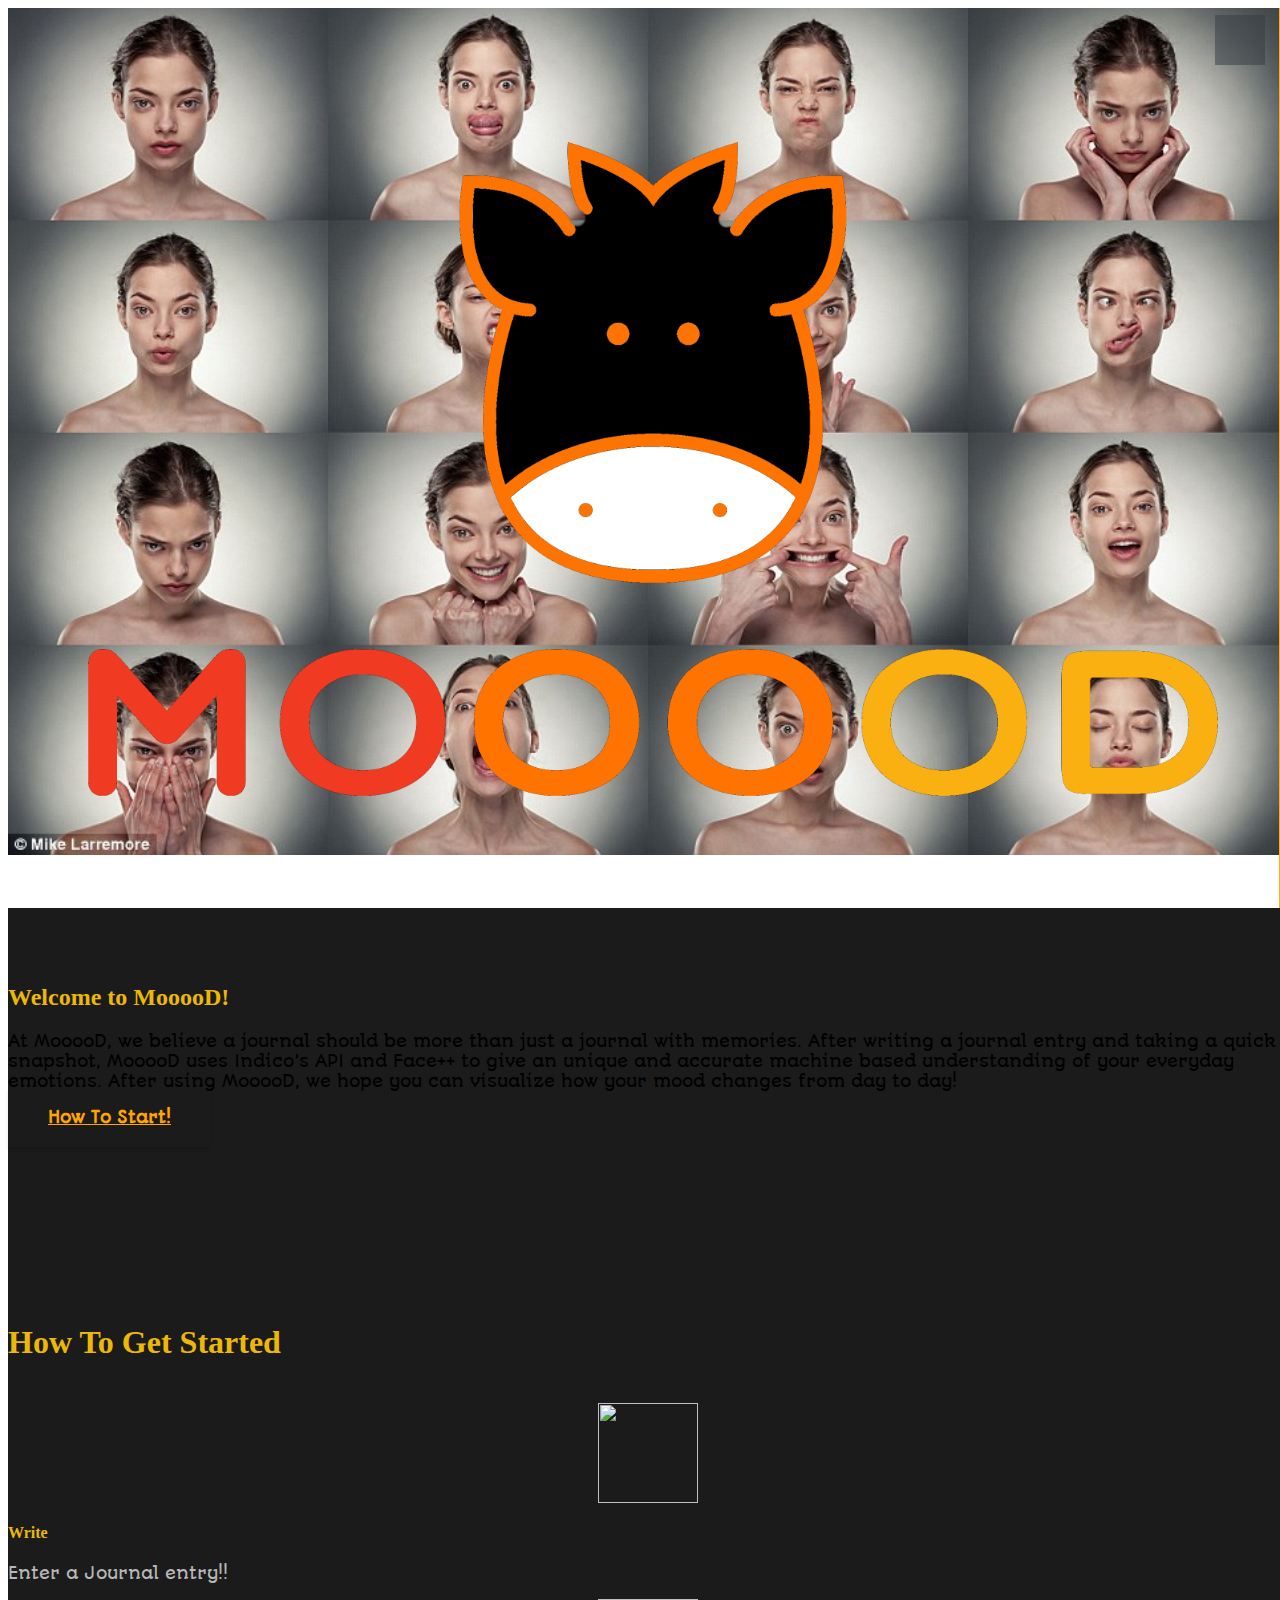
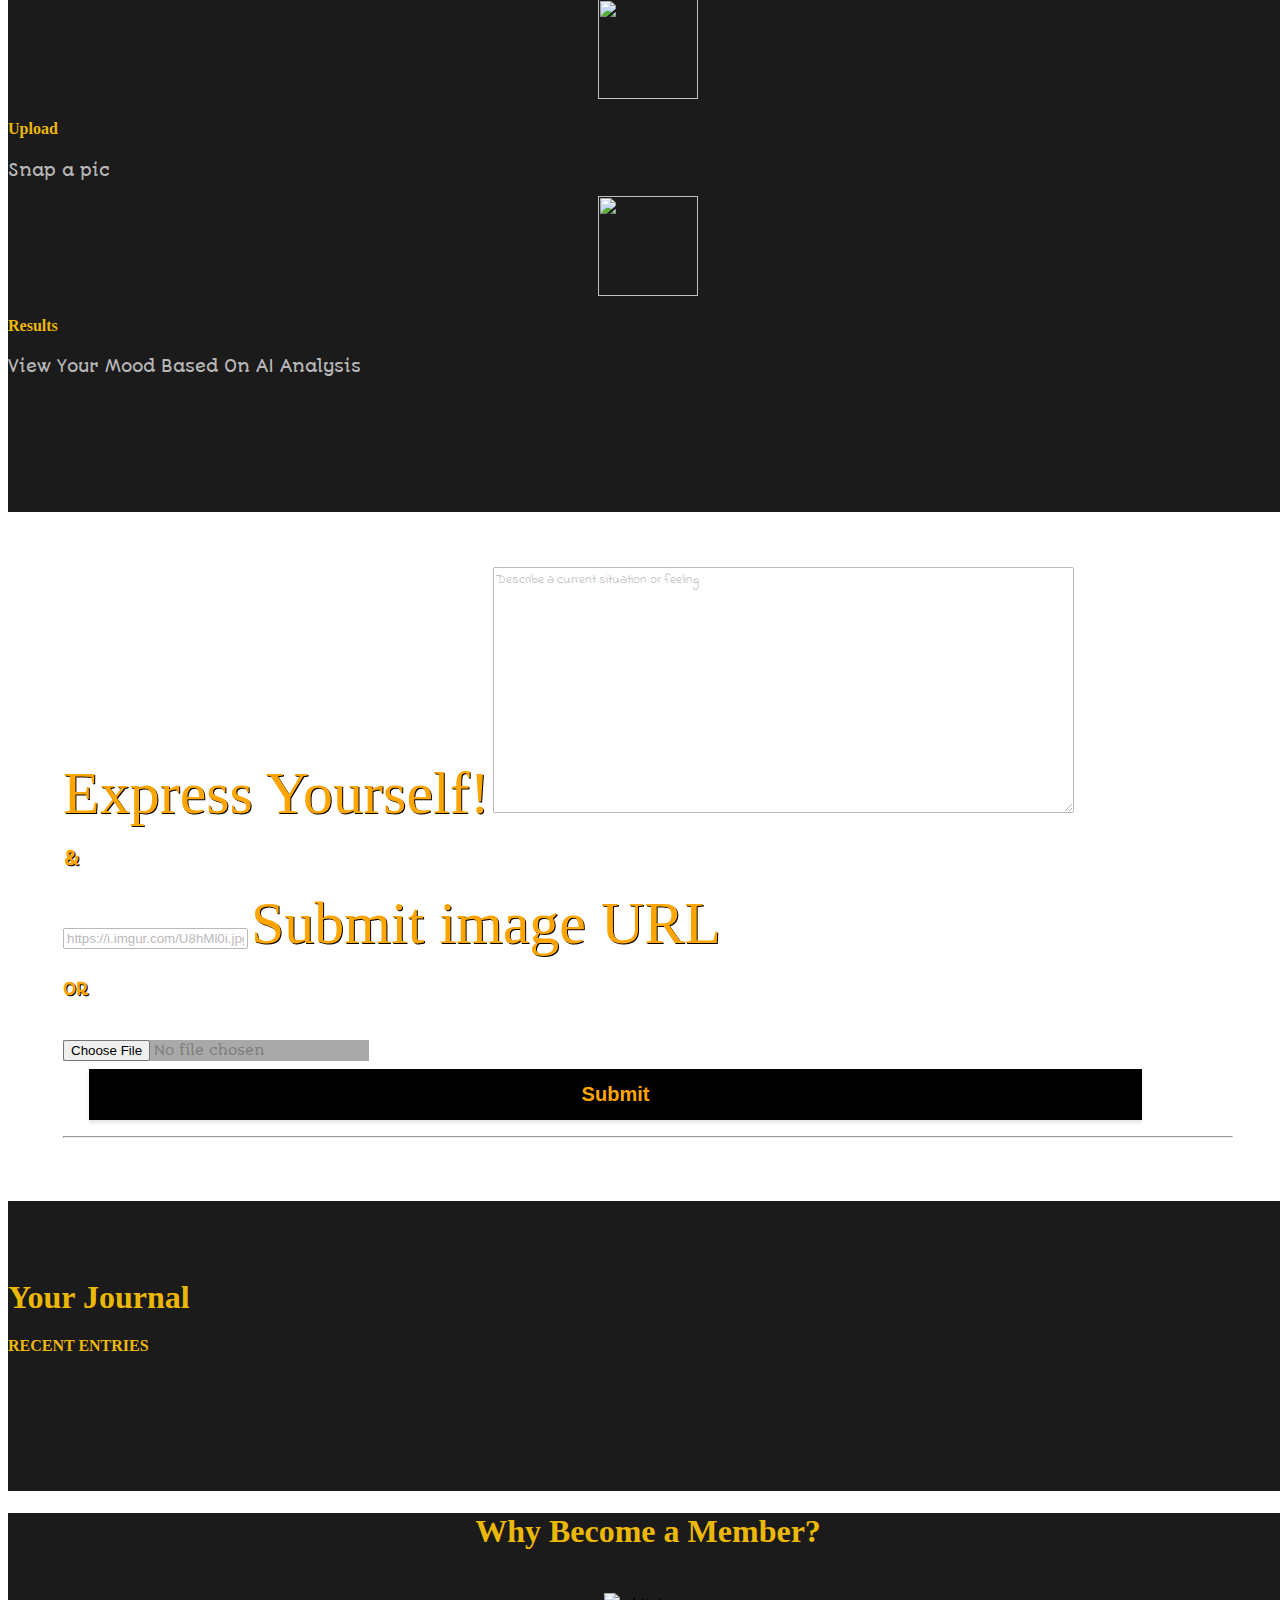
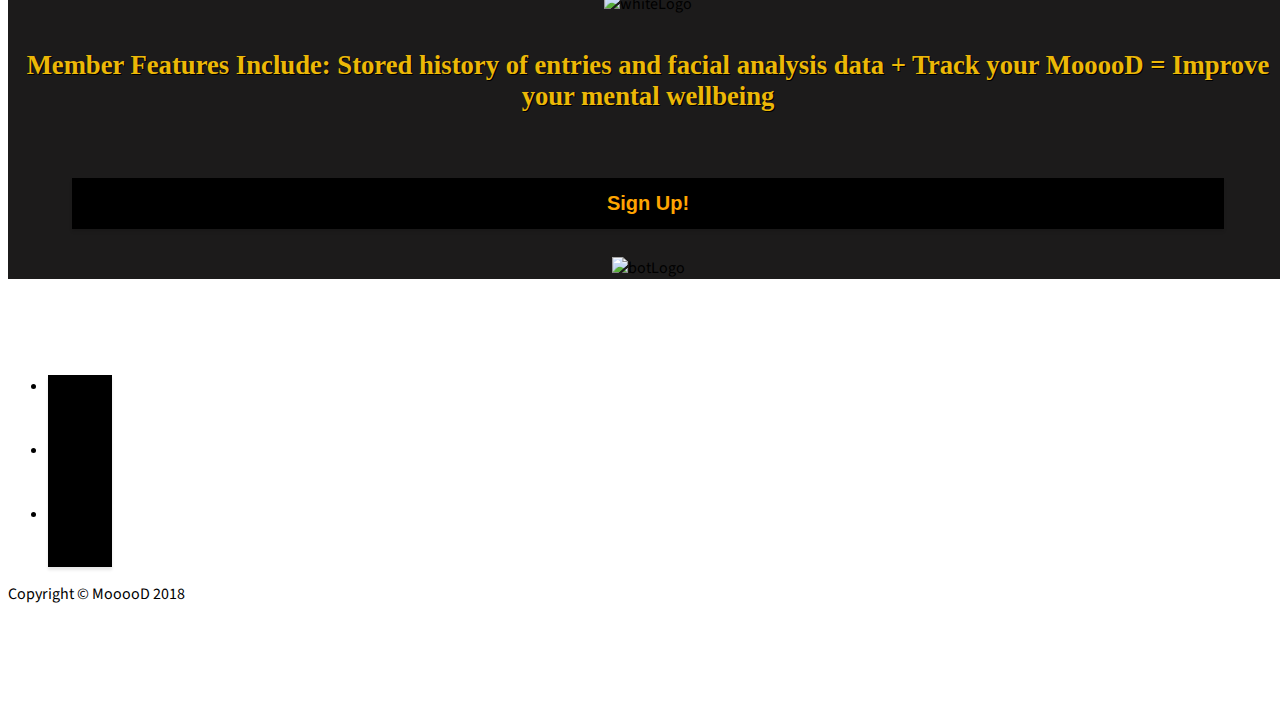
==== commit c486b39d: "Merge pull request #58 from rhcmoore/charles" ====
--- a/index.html
+++ b/index.html
@@ -152,7 +152,7 @@
                 <div class="row">
                     <div class="col-lg-10 mx-auto">
                         <h2>Welcome to MooooD!</h2>
-                        <p class="lead mb-5">At MooooD, we believe a journal should be more than just a journal with memories. After writing a journal entry and taking a quick snapshot, MooooD uses Indico’s API and Face++ to give an unique and accurate machine based understanding of your everyday emotions.(insert AI buzzword somewhere around here). After using MooooD, we hope you can visualize how your mood changes from day to day!</p>
+                        <p class="lead mb-5">At MooooD, we believe a journal should be more than just a journal with memories. After writing a journal entry and taking a quick snapshot, MooooD uses Indico’s API and Face++ to give an unique and accurate machine based understanding of your everyday emotions. After using MooooD, we hope you can visualize how your mood changes from day to day!</p>
                         <a class="btn btn-warning btn-xl js-scroll-trigger" href="#services">How To Start!</a>
                     </div>
                 </div>
--- a/css/stylish-portfolio.css
+++ b/css/stylish-portfolio.css
@@ -430,9 +430,9 @@
 #whiteLogo{
   /* margin-left: 600px;
   margin-top: -400px; */
-  height: 600px;
-  width: 1000px;
-  align: center;
+  height: 400px;
+  width: 700px;
+  align-content: center;
 
 }
 
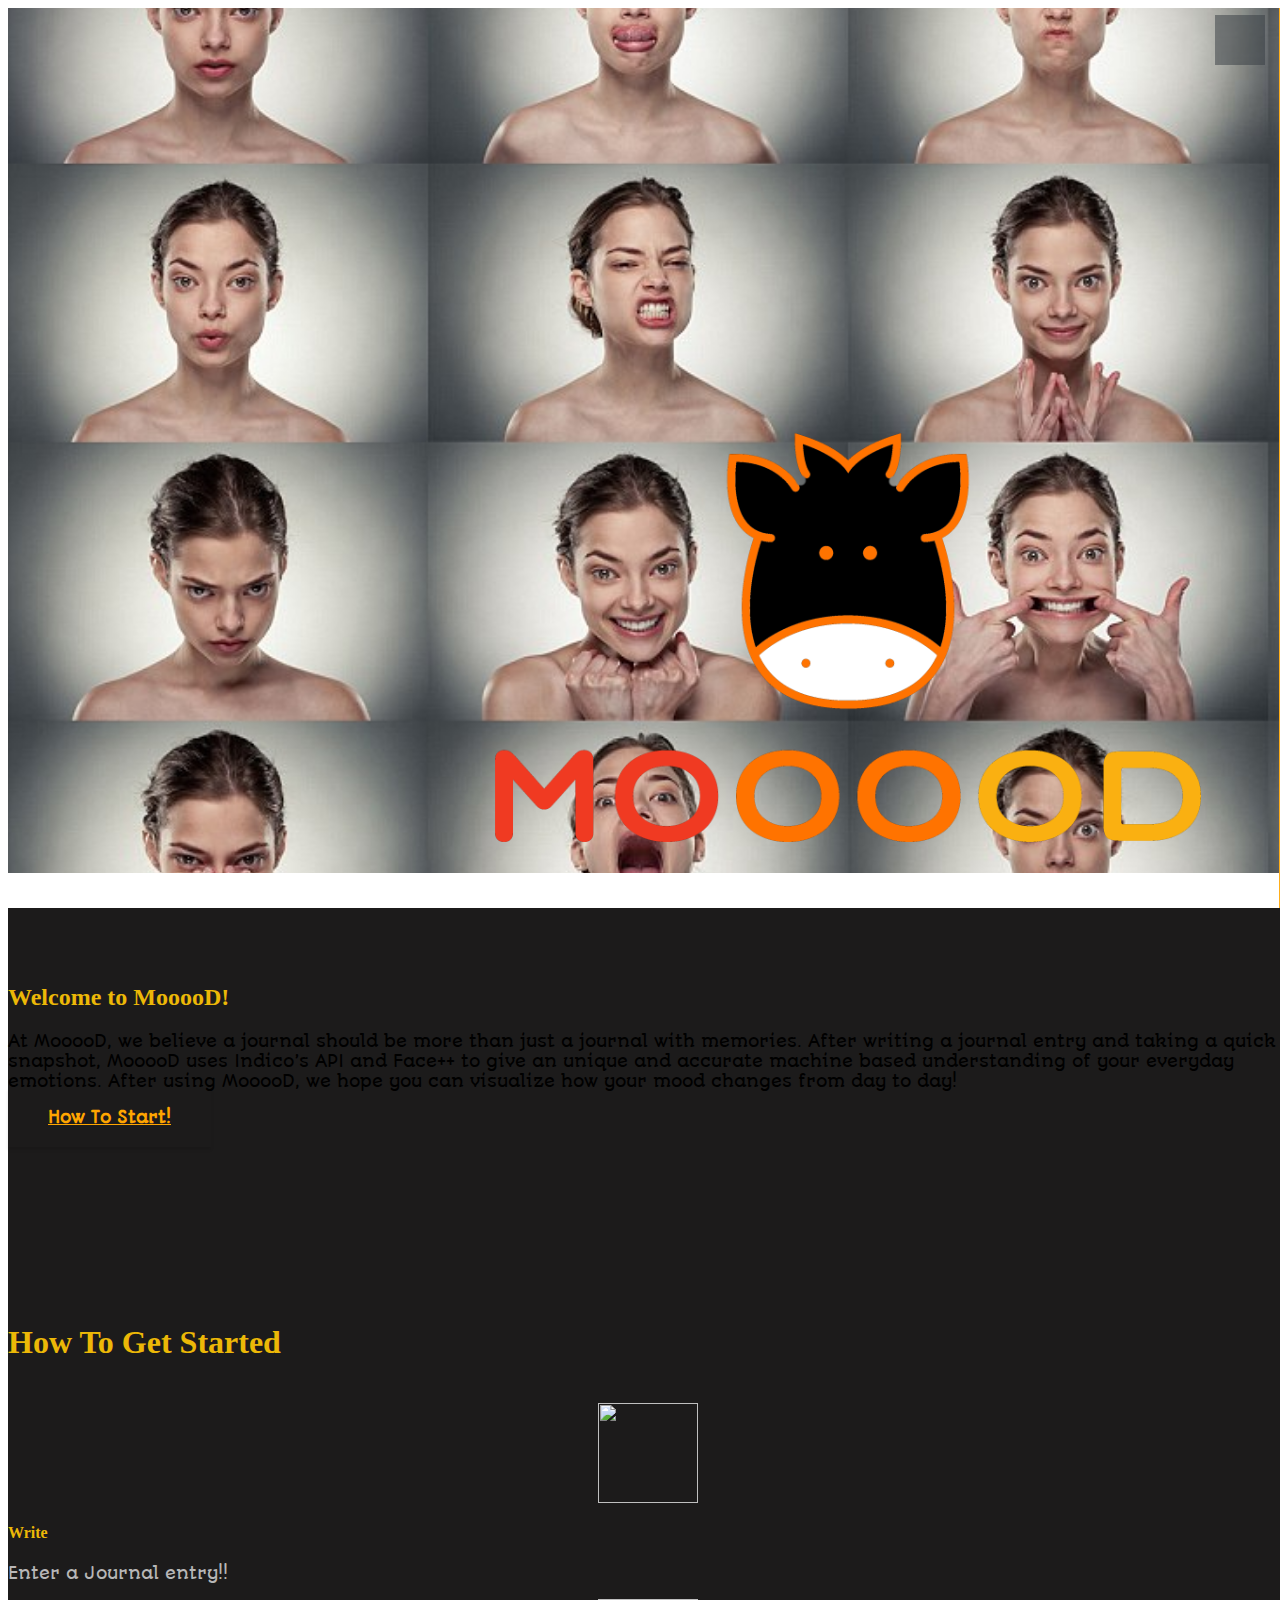
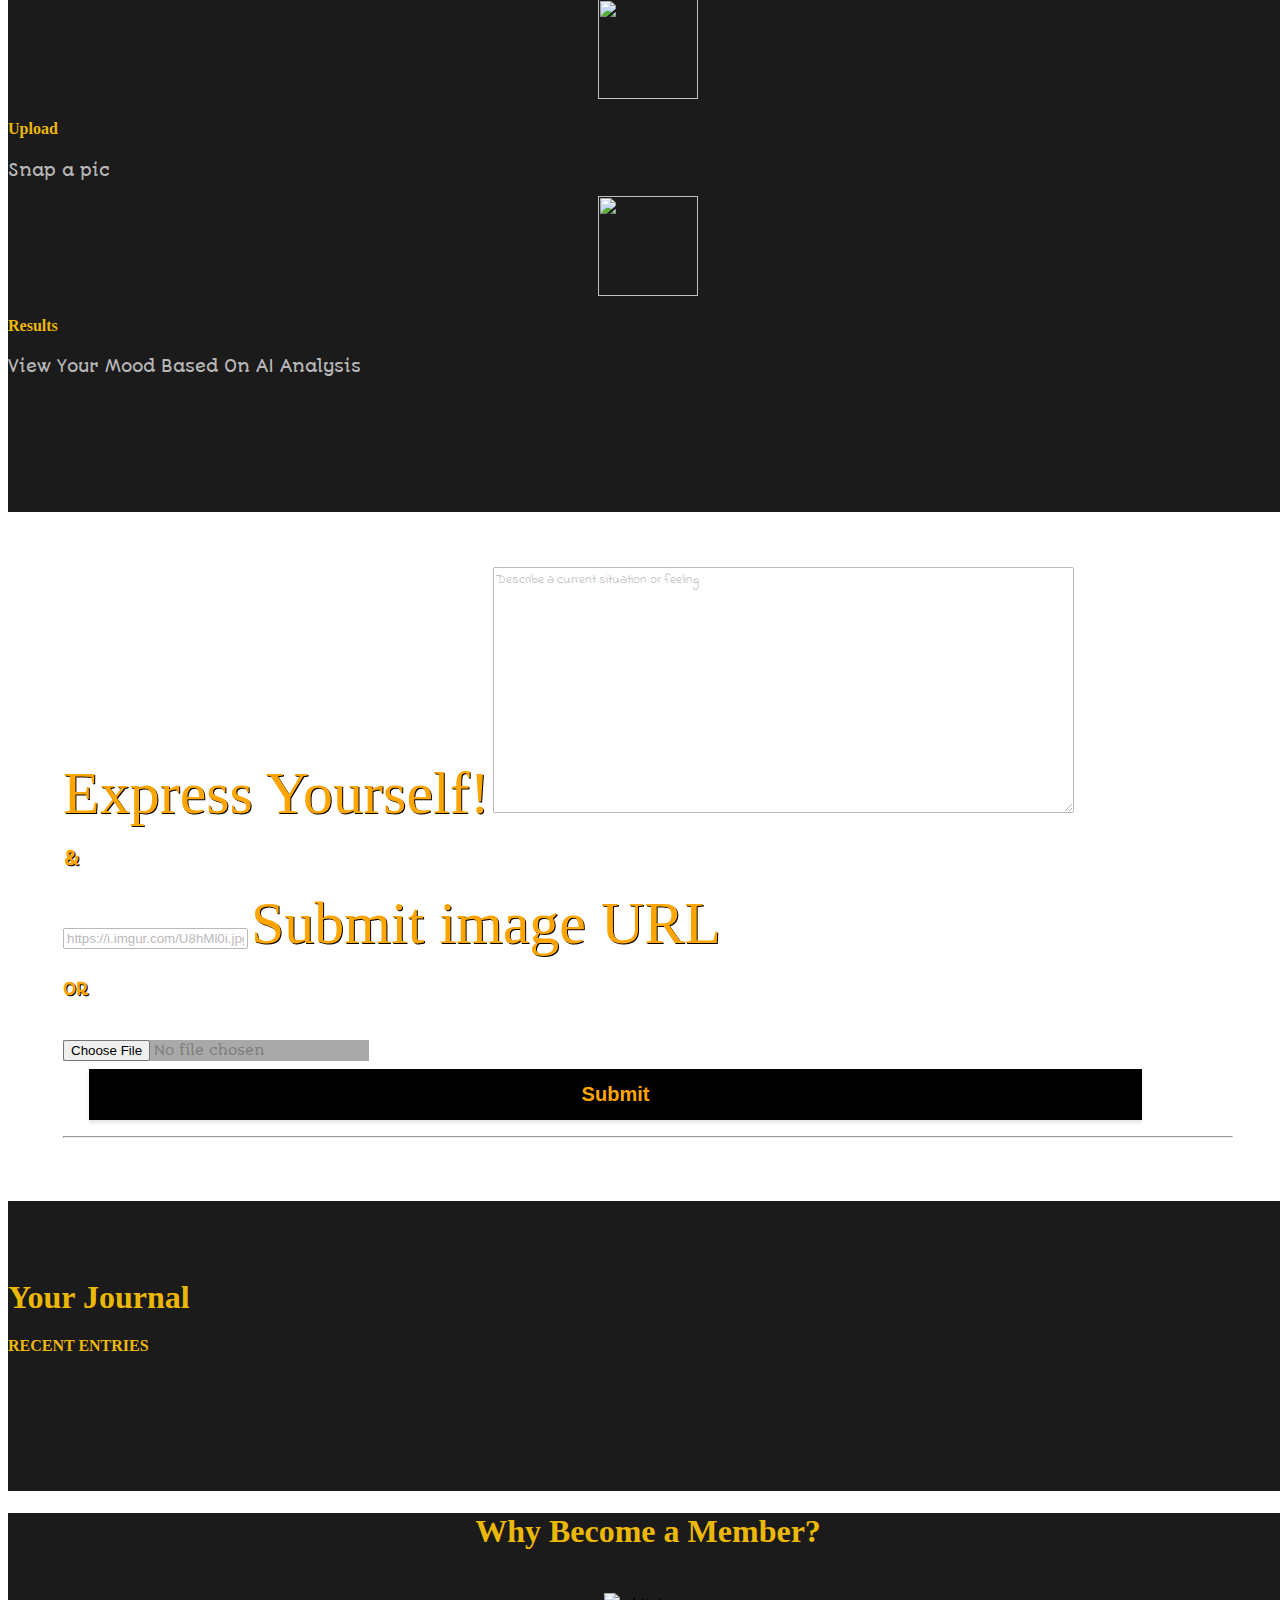
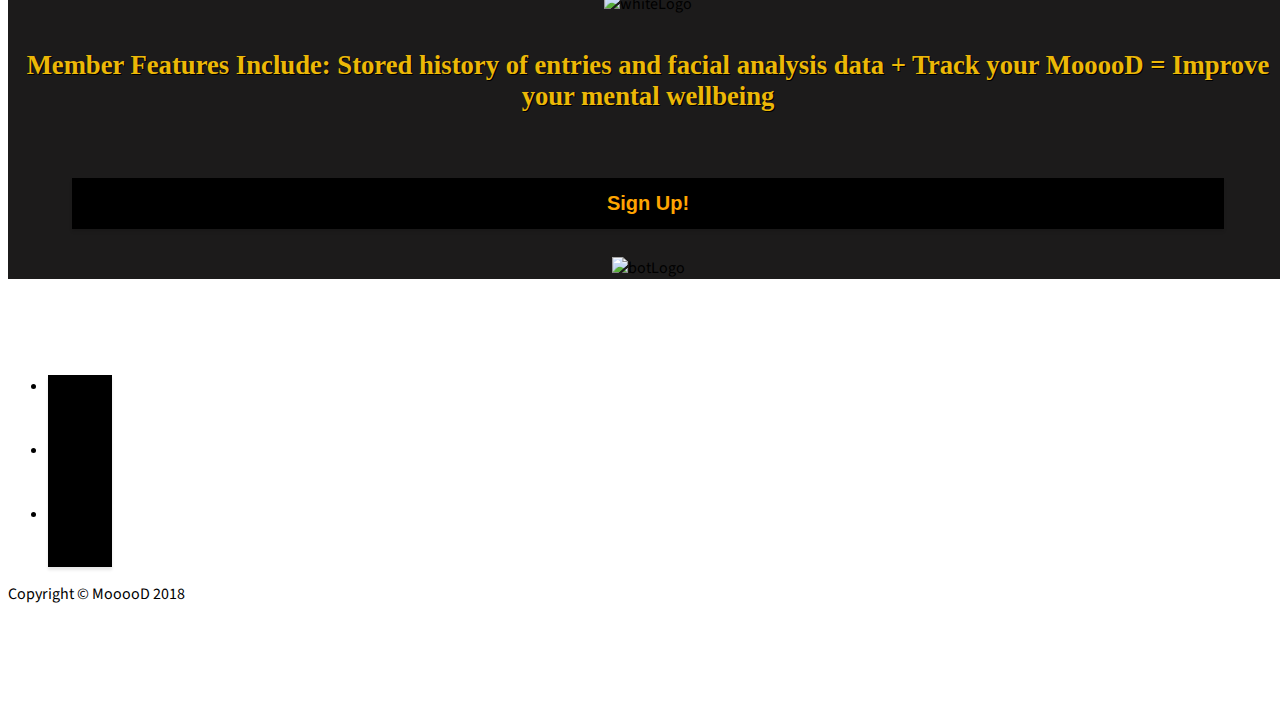
==== commit be0f9908: "Merge pull request #59 from rhcmoore/charles" ====
--- a/index.html
+++ b/index.html
@@ -137,6 +137,7 @@
 
             <div class="" id= "looks">
                 <img id=bgLogo src="img/face1.jpg" alt="failLoad"> 
+                
                 <div><img id="logo" src="img/rainbow_logo_transparent_background.png" alt="logoLoad"></div> 
             </div>
 
--- a/css/stylish-portfolio.css
+++ b/css/stylish-portfolio.css
@@ -95,21 +95,23 @@
 }
 
 #logo {
-  margin-left: 5px;
-  height: auto;
-  width: 100%;
-  margin-right: 280px;
-  margin-top: -1000px;
-  position: relative;
+  margin-left: 440px;
+  height: 500;
+  width: 800px;
+  margin-right: 100px;
+  margin-top: -800px;
+ 
 }
 
 #bgLogo {
   min-height: 30rem;
   display: table;
-  width: 100%;
-  height: 100%;
+  width: 1680px;
+  height: 865px;
   object-fit: cover;
   margin-top: 0px;
+  background-image: cover;
+
   
 }
 
@@ -428,8 +430,6 @@
 }
 
 #whiteLogo{
-  /* margin-left: 600px;
-  margin-top: -400px; */
   height: 400px;
   width: 700px;
   align-content: center;
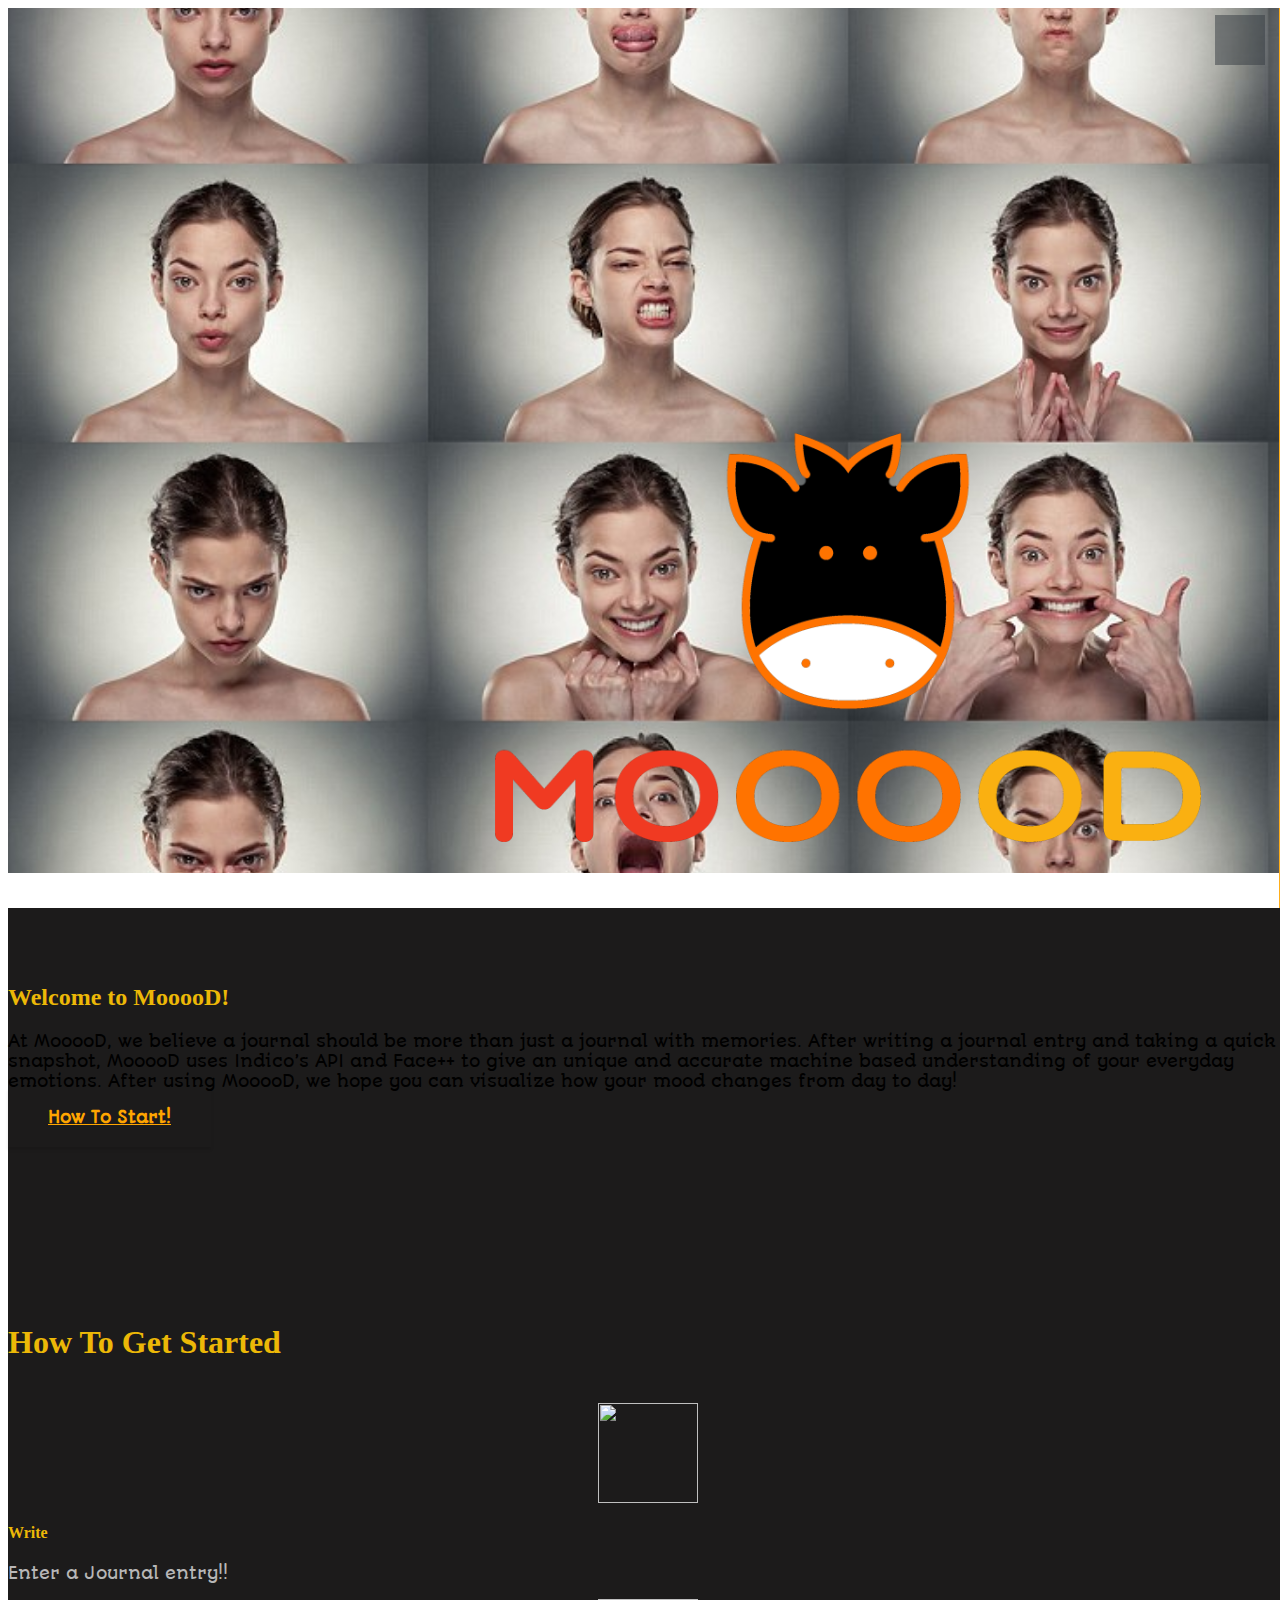
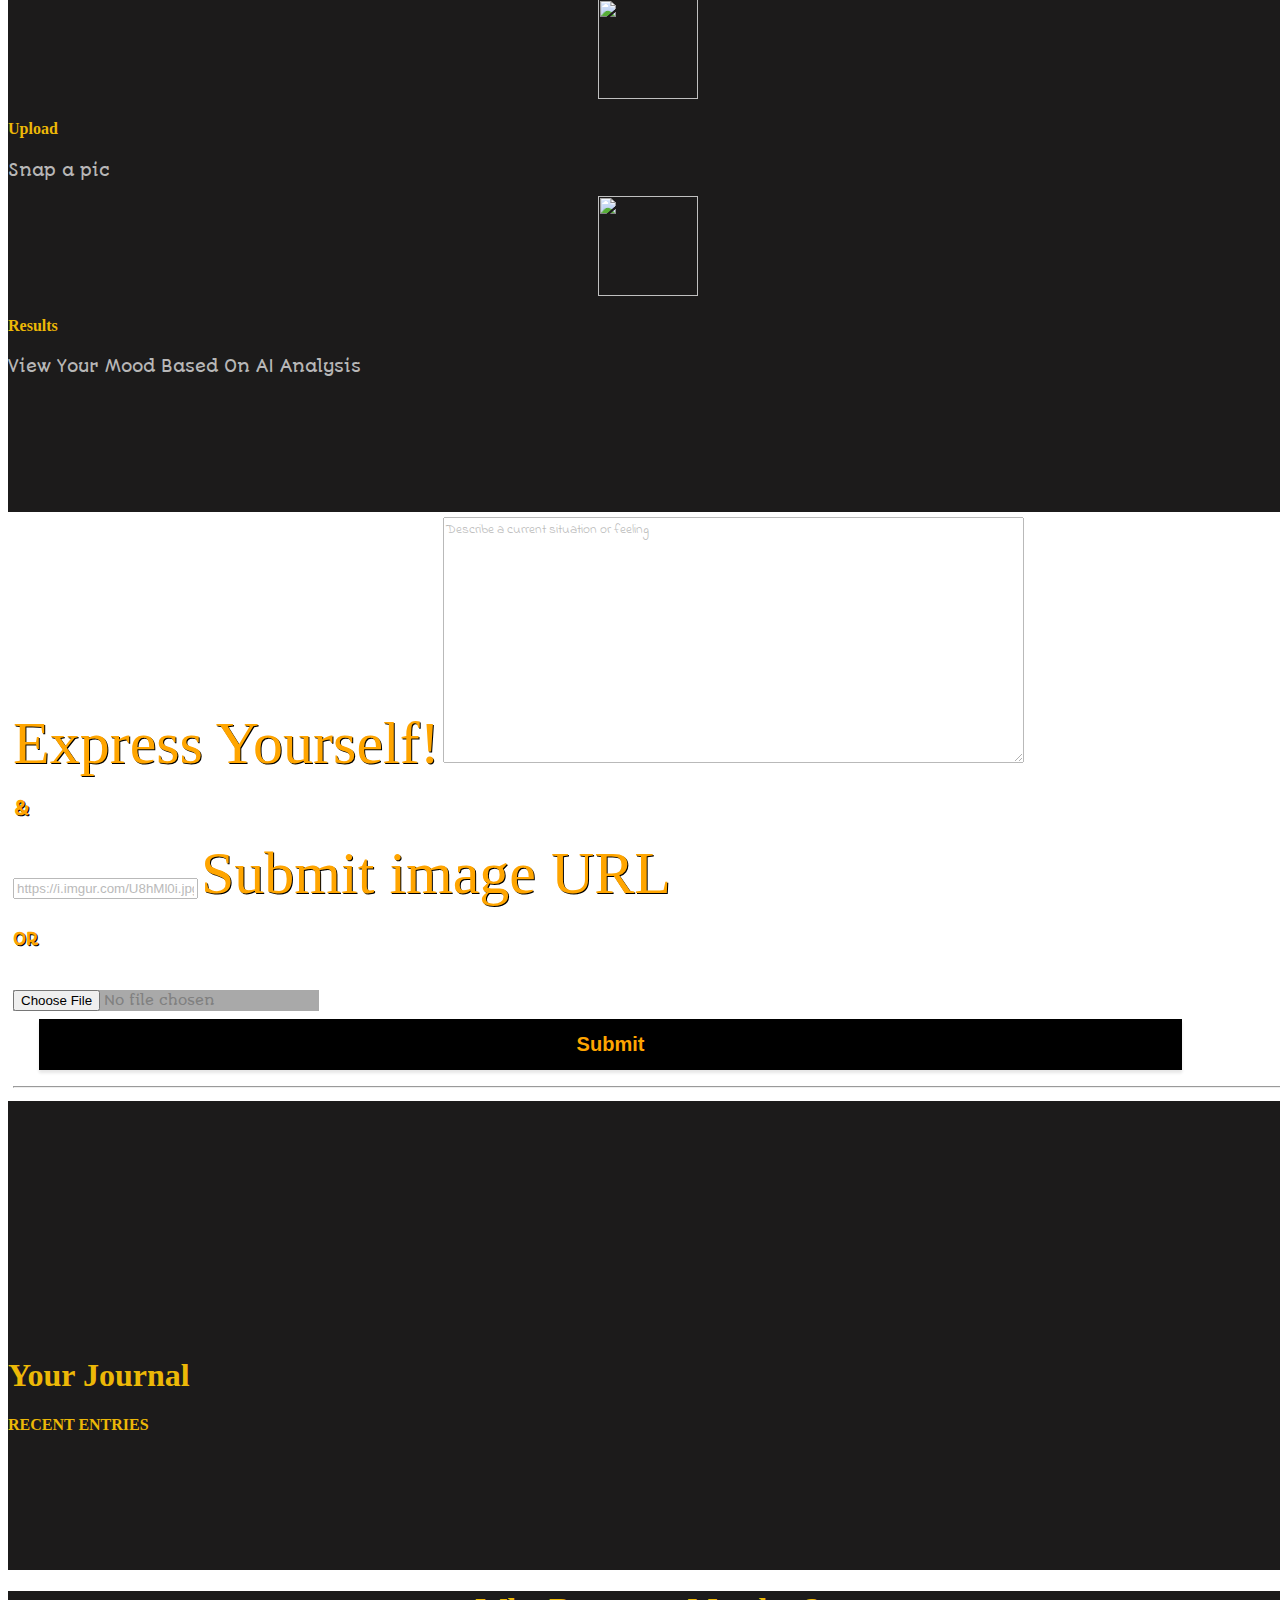
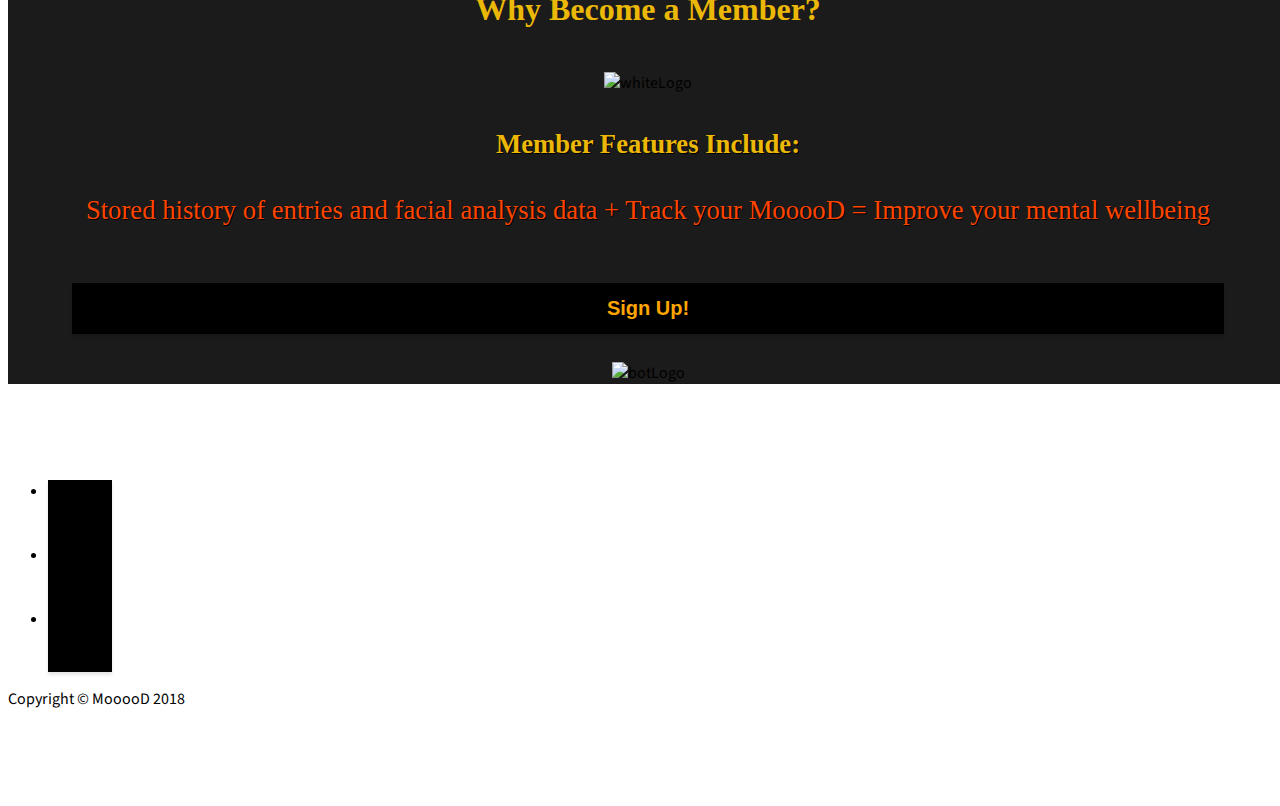
==== commit cc14bee0: "Merge pull request #62 from rhcmoore/maja" ====
--- a/index.html
+++ b/index.html
@@ -38,28 +38,31 @@
 
 <body id="page-top">
 
-        <div id="particles-js"></div>
+    <div id="particles-js"></div>
 
     <div id="log-in" class="modal">
 
         <form class="modal-content animate">
 
 
-                <div class="imgcontainer">
-                    <span onclick="document.getElementById('log-in').style.display='none'" class="close" title="Close PopUp">&times;</span>
-                    <img src="img/dark_logo_transparent_background.png" alt="Avatar" class="avatar">
-                    <h1 style="text-align:center">Log In!</h1>
-                </div>
-
-                <div class="container">
-                    <input type="email" placeholder="Enter E-mail Address" name="uname" id="emailInput">
-                    <input type="password" placeholder="Enter Password" name="psw" id="passInput">
-                    <div class="errorMsg"></div>
-                    <button type="submit" id="logInBtn">Login</button>
-                    <input type="checkbox" style="margin:26px 20px;"> Remember me    
-                    <a href="#sign-in" style="text-decoration:none; float:right; margin-right:34px; margin-top:26px;" onclick="document.getElementById('sign-in').style.display='block'; document.getElementById('log-in').style.display='none';">New User?</a>
-                    <a href="#" style="text-decoration:none; float:right; margin-right:34px; margin-top:26px;">Forgot Password ?</a>
-                </div>
+            <div class="imgcontainer">
+                <span onclick="document.getElementById('log-in').style.display='none'" class="close" title="Close PopUp">&times;</span>
+                <img src="img/dark_logo_transparent_background.png" alt="Avatar" class="avatar">
+                <h1 style="text-align:center">Log In!</h1>
+            </div>
+
+            <div class="container">
+                <input type="email" placeholder="Enter E-mail Address" name="uname" id="emailInput">
+                <input type="password" placeholder="Enter Password" name="psw" id="passInput">
+                <div class="errorMsg"></div>
+                <button type="submit" id="logInBtn">Login</button>
+                <input type="checkbox" style="margin:26px 20px;"> Remember me
+                <a href="#sign-in" style="text-decoration:none; float:right; margin-right:34px; margin-top:26px;"
+                    onclick="document.getElementById('sign-in').style.display='block'; document.getElementById('log-in').style.display='none';">New
+                    User?</a>
+                <a href="#" style="text-decoration:none; float:right; margin-right:34px; margin-top:26px;">Forgot
+                    Password ?</a>
+            </div>
 
         </form>
 
@@ -83,32 +86,32 @@
 
         </form>
     </div>
-        <!-- Navigation -->
-        <a class="menu-toggle rounded" href="#">
-            <i class="fas fa-bars"></i>
-        </a>
-        <nav id="sidebar-wrapper">
-            <ul class="sidebar-nav">
-                <li class="sidebar-brand">
-                    <a class="js-scroll-trigger" href="#page-top">MooooD</a>
-                </li>
-                <li class="sidebar-nav-item">
-                    <a class="js-scroll-trigger" href="#page-top">Home</a>
-                </li>
-                <li class="sidebar-nav-item">
-                    <a class="js-scroll-trigger" href="#about">About Us</a>
-                </li>
-                <li class="sidebar-nav-item">
-                    <a class="js-scroll-trigger" href="#services">Submit analysis</a>
-                </li>
-                <li class="sidebar-nav-item">
-                    <a class="js-scroll-trigger" href="#portfolio">Portfolio</a>
-                </li>
-                <li class="sidebar-nav-item">
-                    <a class="js-scroll-trigger" href="#contact">Contact Us</a>
-                </li>
-
-<!--
+    <!-- Navigation -->
+    <a class="menu-toggle rounded" href="#">
+        <i class="fas fa-bars"></i>
+    </a>
+    <nav id="sidebar-wrapper">
+        <ul class="sidebar-nav">
+            <li class="sidebar-brand">
+                <a class="js-scroll-trigger" href="#page-top">MooooD</a>
+            </li>
+            <li class="sidebar-nav-item">
+                <a class="js-scroll-trigger" href="#page-top">Home</a>
+            </li>
+            <li class="sidebar-nav-item">
+                <a class="js-scroll-trigger" href="#about">About Us</a>
+            </li>
+            <li class="sidebar-nav-item">
+                <a class="js-scroll-trigger" href="#services">Submit analysis</a>
+            </li>
+            <li class="sidebar-nav-item">
+                <a class="js-scroll-trigger" href="#portfolio">Portfolio</a>
+            </li>
+            <li class="sidebar-nav-item">
+                <a class="js-scroll-trigger" href="#contact">Contact Us</a>
+            </li>
+
+            <!--
                     <li class="sidebar-nav-item">
                         <a class="js-scroll-trigger" href="#signup" id="signUp">Sign Up</a>
                     </li>
@@ -120,22 +123,20 @@
                     </li>
 -->
 
-                <li class="sidebar-nav-item">
-                    <a class="js-scroll-trigger" id="logIn" onclick="document.getElementById('log-in').style.display='block'">Login</a>
-                </li>
-                <li class="sidebar-nav-item">
-                    <a class="js-scroll-trigger" id="logOut">Logout</a>
-                </li>
-
-            </ul>
-        </nav>
-
-        <!-- Header -->
-        <header class="masthead d-flex">
-            <div id=“particles-js”></div>
-            <script src=“js/particles.js”></script>
-
-            <div class="" id= "looks">
+            <li class="sidebar-nav-item">
+                <a class="js-scroll-trigger" id="logIn" onclick="document.getElementById('log-in').style.display='block'">Login</a>
+            </li>
+            <li class="sidebar-nav-item">
+                <a class="js-scroll-trigger" id="logOut">Logout</a>
+            </li>
+
+        </ul>
+    </nav>
+
+    <!-- Header -->
+    <header class="masthead d-flex">
+        <div id=“particles-js”></div>
+        <script src=“js/particles.js”> </script> <div class="" id="looks">
                 <img id=bgLogo src="img/face1.jpg" alt="failLoad"> 
                 
                 <div><img id="logo" src="img/rainbow_logo_transparent_background.png" alt="logoLoad"></div> 
@@ -219,7 +220,7 @@
             </div>
         </section>
         <section class="callout" id="results-callout">
-            <div class="container text-center">
+            <div class="container-fluid">
                 <div class="row" id="result-window">
                         <div class="col-3">
                                 <div class="results" id="testResults">
@@ -233,11 +234,11 @@
                             
                         </div>
                         <div class="col-3">
-                                <div id="textChart" style="height: 500px; opacity: 0.9">
+                                <div id="textChart" style="height: 500px; width: 500px; opacity: 0.9">
                                     </div>
                         </div>
                         <div class="col-3">
-                                <div id="imgChart" style="height: 500px;"></div>
+                                <div id="imgChart" style="height: 500px; width: 500px; margin-left: 20px; opacity: 0.9;"></div>
                         </div>
                         <div class="col-3">
                             <div class="results" id="imageResults">
@@ -279,7 +280,11 @@
                     width="50%" alt="whiteLogo">  
                       
                 <div class="col-12" id="memberList">
-                 <h4>Member Features Include:  Stored history of entries and facial analysis data + Track your MooooD = Improve your mental wellbeing  </h4> 
+                 <h4>Member Features Include:</h4> 
+                </div>
+
+                 <div class="col-12" id="memberReason">
+                 <p> Stored history of entries and facial analysis data + Track your MooooD = Improve your mental wellbeing </p> 
                 </div>
                 <br>
                 <button type="button" class="btn btn-warning col-md-2" id="memBut" >Sign Up!</button>
--- a/css/stylish-portfolio.css
+++ b/css/stylish-portfolio.css
@@ -240,7 +240,7 @@
 }
 
 .callout {
-  padding: 55px;
+  padding: 5px;
   background:url("../img/pos3.0.jpg");
   background-position: center center;
   background-repeat: no-repeat;
@@ -256,20 +256,30 @@
 #results-callout {
   background-image: url('https://s22295.pcdn.co/wp-content/uploads/pitching2.jpg');
   color: white;
-  height: 100%;
-  width: auto;
+  height: 75%;
+  width: 100%;
 }
 
 .results {
   color: orange;
   font-family: 'Autour One', cursive;
   font-weight: 200;
-  font-size: 12pt;
+  font-size: 16pt;
   text-shadow:1px 1px black;  
 }
 
-#textResults {
-  float: left;
+.results p {
+  font-weight: 300;
+  color: black;
+  text-shadow:2px 2px white;  
+ }
+
+#testResults {
+  float: right;
+}
+
+.container-fluid {
+  margin-top: 200px;
 }
 
 
@@ -407,7 +417,7 @@
 
 #result-window {
   background-image: black;
- 
+  width: 100%; 
 }
 
 .Member {
@@ -424,10 +434,6 @@
   width: 100%;
 }
 
-
-#results-callout { 
-  background-image: url("https://s22295.pcdn.co/wp-content/uploads/pitching2.jpg");
-}
 
 #whiteLogo{
   height: 400px;
@@ -466,11 +472,19 @@
 #memberList {
   font-family: 'Baloo Bhaijaan', cursive;
   color: aliceblue;
-  text-shadow: #ecb807;
+  text-shadow: orangered;
   font-weight: 50;
   font-size: 20pt;
   text-shadow: 1px 1px black;
-  z-index: 1;
+ 
+}
+
+#memberReason {
+  font-weight: 50;
+  font-size: 20pt;
+  text-shadow: 1px 1px black;
+  color: orangered;
+  font-family: 'Baloo Bhaijaan', cursive;
 }
 
 footer.footer {
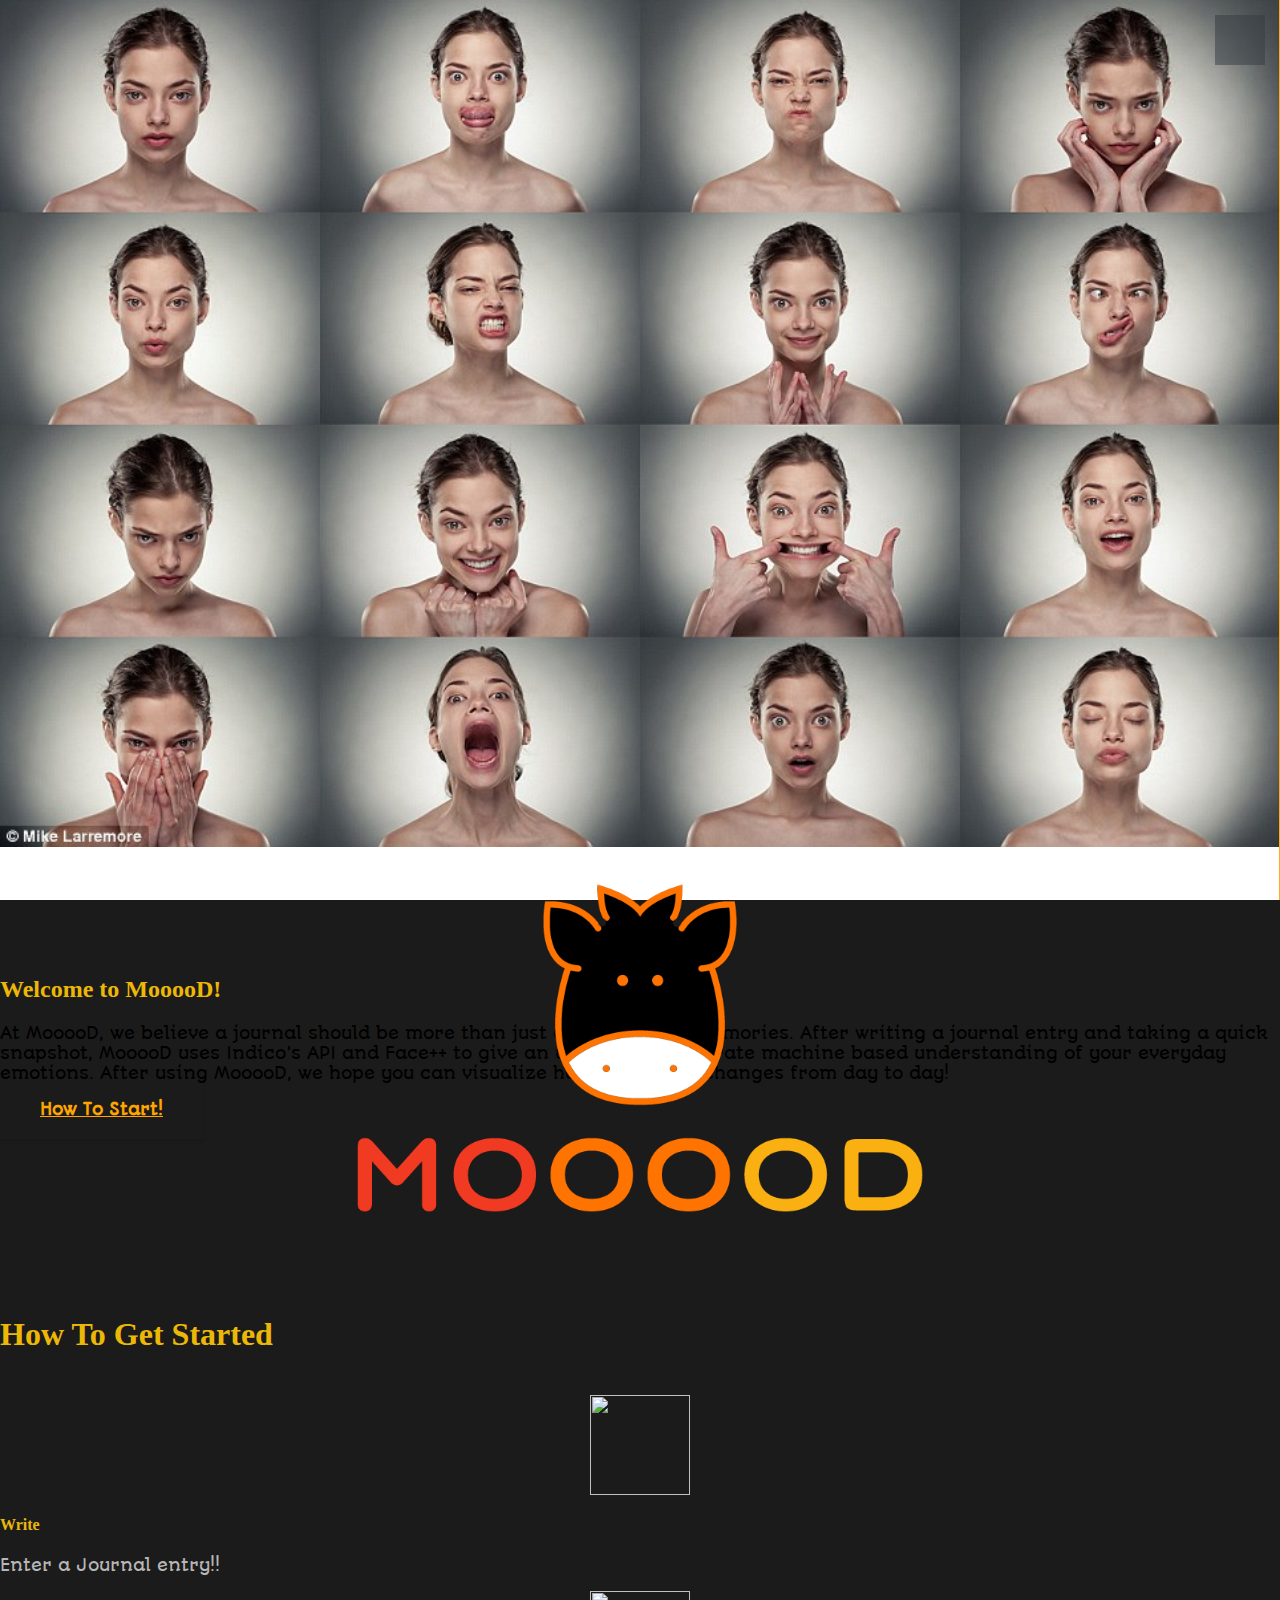
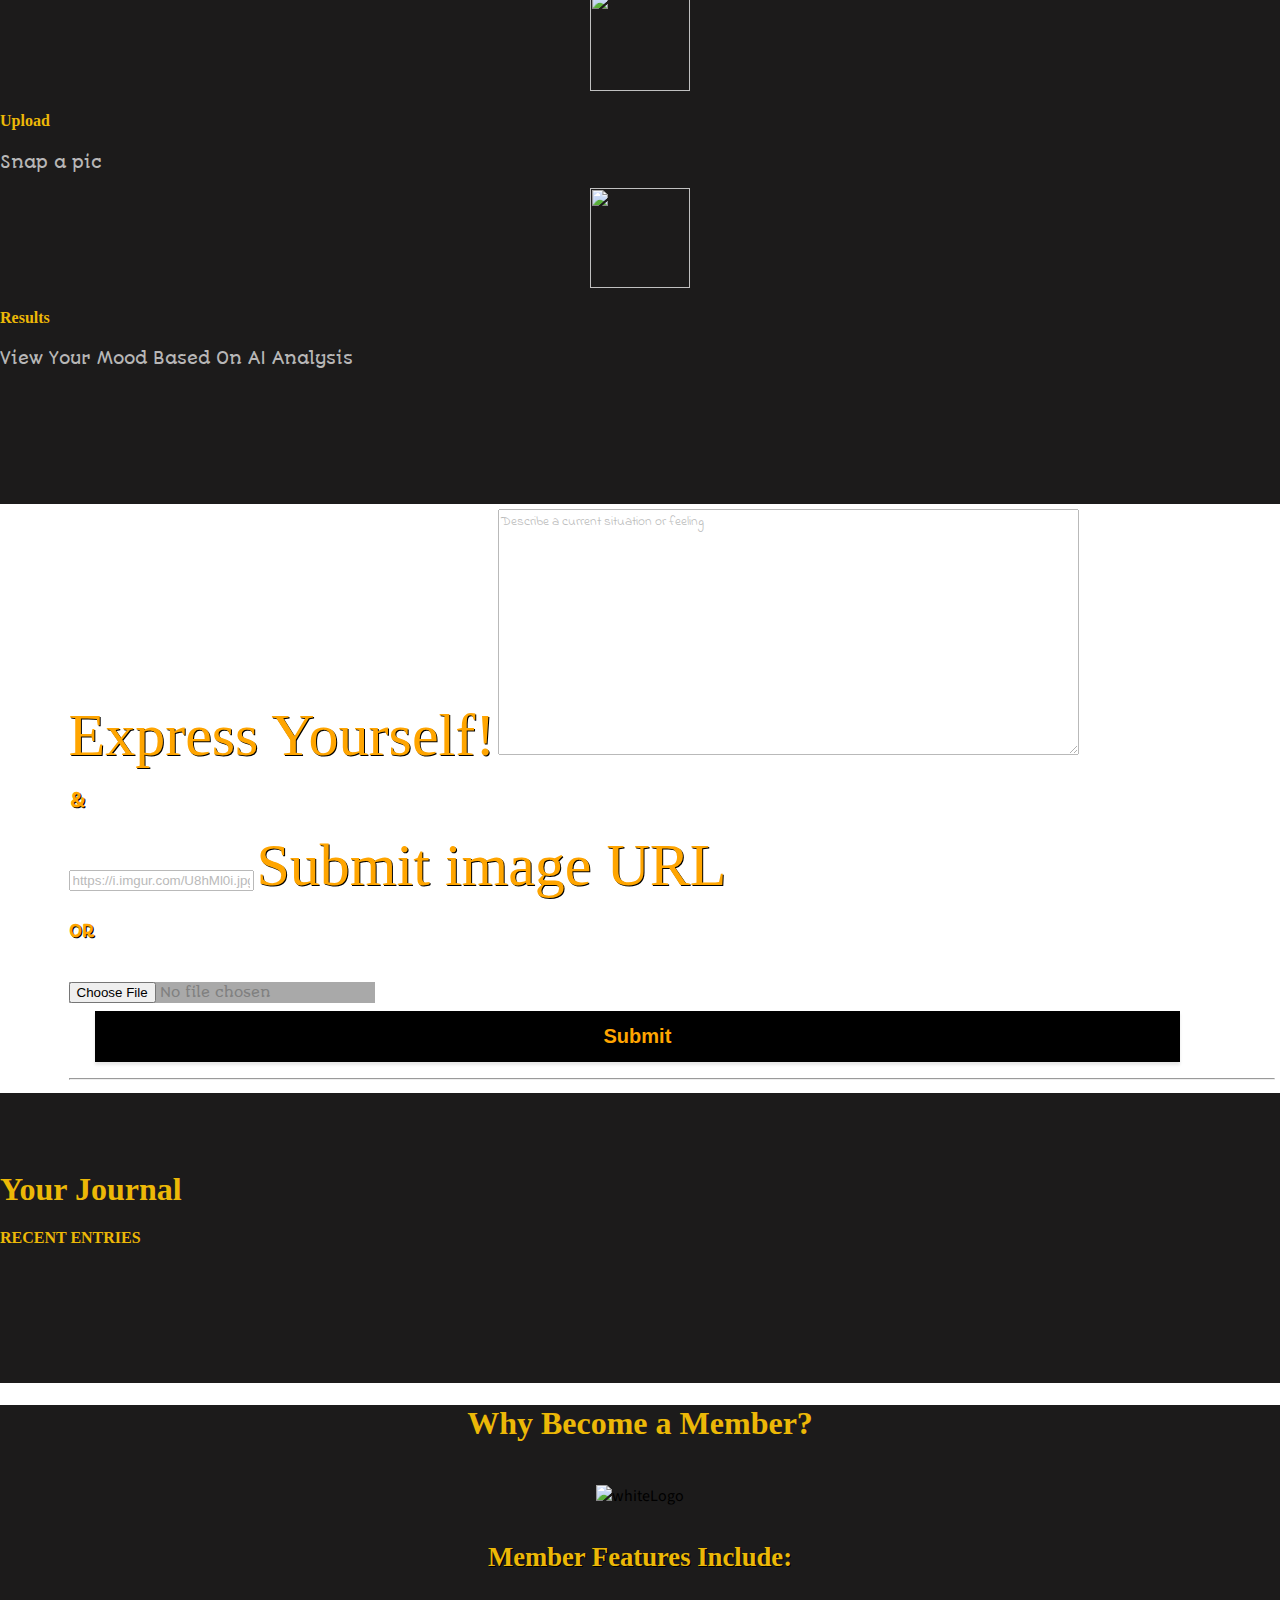
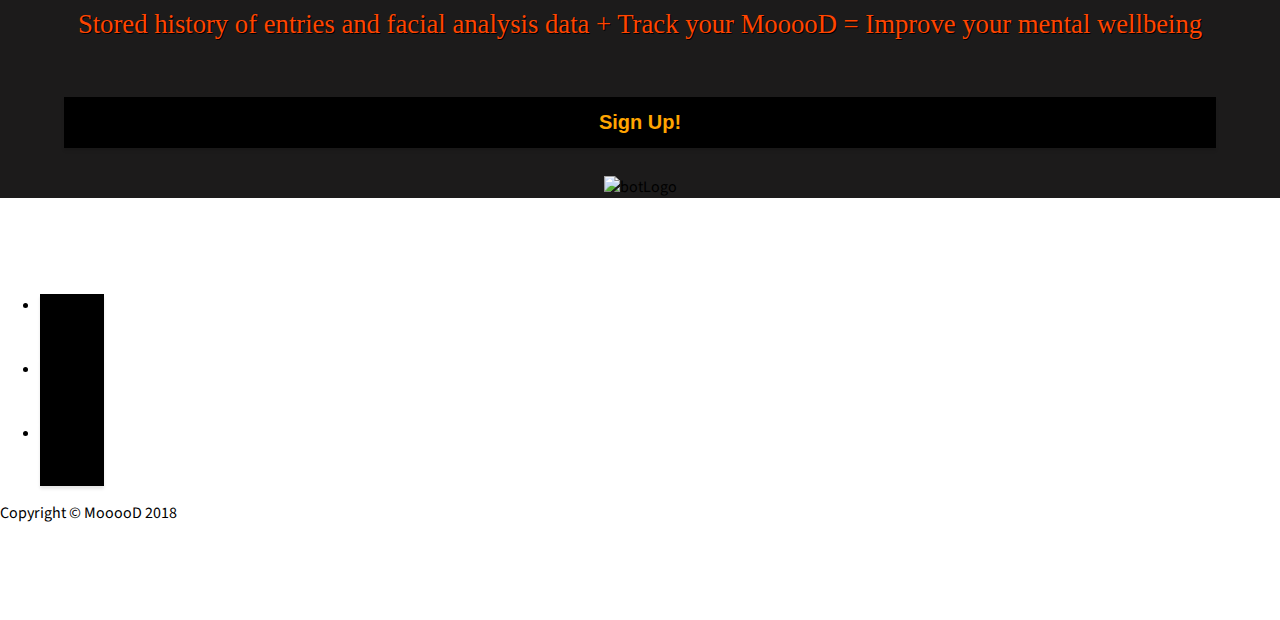
==== commit b0ab7a26: "Fix styling issues" ====
--- a/index.html
+++ b/index.html
@@ -38,8 +38,8 @@
 
 <body id="page-top">
 
-    <div id="particles-js"></div>
-
+        <div class="container-fluid">
+    <!-- Login modal -->
     <div id="log-in" class="modal">
 
         <form class="modal-content animate">
@@ -67,6 +67,7 @@
         </form>
 
     </div>
+    <!-- Signin modal -->
     <div id="sign-in" class="modal">
 
         <form class="modal-content animate">
@@ -134,195 +135,178 @@
     </nav>
 
     <!-- Header -->
-    <header class="masthead d-flex">
-        <div id=“particles-js”></div>
-        <script src=“js/particles.js”> </script> <div class="" id="looks">
-                <img id=bgLogo src="img/face1.jpg" alt="failLoad"> 
-                
-                <div><img id="logo" src="img/rainbow_logo_transparent_background.png" alt="logoLoad"></div> 
-            </div>
-
-
-            <div class="overlay">
-
-            </div>
-        </header>
-
-        <!-- About -->
-        <section class="content-section bg-light" id="about">
-            <div class="container text-center">
-                <div class="row">
+    
+        <div class="row ">
+            <div class="col-lg-12">
+                <header class="masthead d-flex">
+                    <img id="bgLogo" src="img/face1.jpg" alt="failLoad"> 
+                    <img id="logo" src="img/rainbow_logo_transparent_background.png" alt="logoLoad"></div> 
+                </header>
+            </div>
+        </div>
+            <!-- About -->
+            <section class="content-section bg-light" id="about">
+                <div class="row text-center">
                     <div class="col-lg-10 mx-auto">
                         <h2>Welcome to MooooD!</h2>
                         <p class="lead mb-5">At MooooD, we believe a journal should be more than just a journal with memories. After writing a journal entry and taking a quick snapshot, MooooD uses Indico’s API and Face++ to give an unique and accurate machine based understanding of your everyday emotions. After using MooooD, we hope you can visualize how your mood changes from day to day!</p>
                         <a class="btn btn-warning btn-xl js-scroll-trigger" href="#services">How To Start!</a>
                     </div>
                 </div>
-            </div>
-        </section>
-
-        <!-- Services -->
-        <section class="content-section bg-dark text-white text-center" id="services">
-            <div class="container">
-                <h1 class="mb-4">How To Get Started</h1>
-                <div class="content-section-heading">
-
+            </section>
+
+            <!-- Services -->
+            <section class="content-section bg-dark text-white text-center" id="services">
+                    <h1 class="mb-4">How To Get Started</h1>
+                    <div class="content-section-heading">
+
+                    </div>
+                    <br>
+                    <div class="row">
+                        <div class="col-lg-4 col-md-6 mb-4 mb-lg-0 text-center">
+                            <img src="img/001-writing-tool.png" class="icon">
+                            <h4>
+                                <strong>Write</strong>
+                            </h4>
+                            <p class="text-faded mb-0">Enter a Journal entry!!</p>
+
+                        </div>
+                        <div class="col-lg-4 col-md-6 mb-5 mb-lg-0">
+                            <img src="img/002-camera.png" class="icon">
+                            <h4>
+                                <strong>Upload</strong>
+                            </h4>
+                            <p class="text-faded mb-0">Snap a pic</p>
+                        </div>
+                        <div class="col-lg-4 col-md-6 mb-5 mb-md-0">
+                            <img src="img/003-laptop.png" class="icon">
+                            <h4>
+                                <strong>Results</strong>
+                            </h4>
+                            <p class="text-faded mb-0">View Your Mood Based On AI Analysis</p>
+                        </div>
+                    </div>
+            </section>
+
+            <!-- Callout -->
+            <section class="callout">
+                    <div class="row text-center">
+                        <form class="entry-area">
+                            <div class="form-group">
+                                <label for="text-submit" id="journalSubmit">Express Yourself!</label>
+                                <textarea maxlength="300" rows="12" cols="80" class="form-control" id="text-submit" type="text" placeholder="Describe a current situation or feeling"
+                                        required></textarea>
+                            </div>
+                            <h3 id="journalSubmit1">&</h3>
+                            <div class="form-group">
+                                <input class="form-control" id="image-submit" placeholder="https://i.imgur.com/U8hMl0i.jpg">
+                                <label for="image-submit" id="journalSubmit">Submit image URL</label>
+                            </div>
+                            <div>
+                                <h4 id="journalSubmit1">OR</h4><input type="file" class="file-select" accept="image/*" /><button type="submit" class="btn btn-warning col-md-2">Submit</button>
+                                <hr>
+                            </div>
+                        </form>
+                    </div>
+            </section>
+            <section class="callout" id="results-callout">
+                    <div class="row" id="result-window">
+                            <div class="col-2">
+                                <div class="results" id="testResults">
+                                    <h1>Text feedback</h1>
+                                    <p>Anger: <span id="text-anger"></span></p>
+                                    <p>Fear: <span id="text-fear"></span></p>
+                                    <p>Joy: <span id="text-joy"></span></p>
+                                    <p>Sadness: <span id="text-sadness"></span></p>
+                                    <p>Surprise: <span id="text-surprise"></span></p>
+                                </div>
+                            </div>
+                            <div class="col-4">
+                                <div id="textChart">
+                                </div>
+                            </div>
+                            <div class="col-4">
+                                    <div id="imgChart"></div>
+                            </div>
+                            <div class="col-2">
+                                <div class="results" id="imageResults">
+                                    <h1>Image feedback</h1>
+                                    <p>Anger: <span id="image-anger"></span></p>
+                                    <p>Fear: <span id="image-fear"></span></p>
+                                    <p>Joy: <span id="image-joy"></span></p>
+                                    <p>Sadness: <span id="image-sadness"></span></p>
+                                    <p>Surprise: <span id="image-surprise"></span></p>
+                                    <p>Disgust: <span id="image-disgust"></span></p>
+                                    <p>Neutral: <span id="image-neutral"></span></p>
+                                </div>
+                            </div>
+                        
+                    </div>
+            </section>
+
+            <!-- Portfolio (MEMBER ONLY SECTION)-->
+            <section class="content-section" id="portfolio">
+                    <div class="content-section-heading text-center">
+                        <h1 class="text-secondary mb-0">Your Journal</h1>
+                        <h3 class="mb-5">Recent Entries</h3>
+                    </div>
+                    <div class="row" id="journal-history">
+                    </div>
+            </section>
+
+            <!--SIGN UP PAGE (MEMBER PAGE) -->
+            
+            <section id="signUpPage">
+                <div id="overlay">
+                    <div class="col-12" id="signUpBottomPage">
+                    <h1>Why Become a Member?</h1>
+                        <br>
+                        <img id="whiteLogo" src="img/white_logo_transparent_background.png"
+                        width="50%" alt="whiteLogo">  
+                        
+                    <div class="col-12" id="memberList">
+                    <h4>Member Features Include:</h4> 
+                    </div>
+
+                    <div class="col-12" id="memberReason">
+                    <p> Stored history of entries and facial analysis data + Track your MooooD = Improve your mental wellbeing </p> 
+                    </div>
+                    <br>
+                    <button type="button" class="btn btn-warning col-md-2" id="memBut" >Sign Up!</button>
+                    </div>
+                    
+                    
+                    <img id="bottomLogo" src="img/memberGif.gif" width="100%" alt="botLogo">
                 </div>
-                <br>
-                <div class="row">
-                    <div class="col-lg-4 col-md-6 mb-4 mb-lg-0 text-center">
-                        <img src="img/001-writing-tool.png" class="icon">
-                        <h4>
-                            <strong>Write</strong>
-                        </h4>
-                        <p class="text-faded mb-0">Enter a Journal entry!!</p>
-
-                    </div>
-                    <div class="col-lg-4 col-md-6 mb-5 mb-lg-0">
-                        <img src="img/002-camera.png" class="icon">
-                        <h4>
-                            <strong>Upload</strong>
-                        </h4>
-                        <p class="text-faded mb-0">Snap a pic</p>
-                    </div>
-                    <div class="col-lg-4 col-md-6 mb-5 mb-md-0">
-                        <img src="img/003-laptop.png" class="icon">
-                        <h4>
-                            <strong>Results</strong>
-                        </h4>
-                        <p class="text-faded mb-0">View Your Mood Based On AI Analysis</p>
-                    </div>
-                </div>
-            </div>
-        </section>
-
-        <!-- Callout -->
-        <section class="callout">
-            <div class="container text-center">
-                <div class="row">
-                    <form class="entry-area">
-                        <div class="form-group">
-                            <label for="text-submit" id="journalSubmit">Express Yourself!</label>
-                            <textarea maxlength="300" rows="12" cols="80" class="form-control" id="text-submit" type="text" placeholder="Describe a current situation or feeling"
-                                      required></textarea>
-                        </div>
-                        <h3 id="journalSubmit1">&</h3>
-                        <div class="form-group">
-                            <input class="form-control" id="image-submit" placeholder="https://i.imgur.com/U8hMl0i.jpg">
-                            <label for="image-submit" id="journalSubmit">Submit image URL</label>
-                        </div>
-                        <div>
-                            <h4 id="journalSubmit1">OR</h4><input type="file" class="file-select" accept="image/*" /><button type="submit" class="btn btn-warning col-md-2">Submit</button>
-                            <hr>
-                        </div>
-                    </form>
-                </div>
-            </div>
-        </section>
-        <section class="callout" id="results-callout">
-            <div class="container-fluid">
-                <div class="row" id="result-window">
-                        <div class="col-3">
-                                <div class="results" id="testResults">
-                                        <h1>Text feedback</h1>
-                                        <p>Anger: <span id="text-anger"></span></p>
-                                        <p>Fear: <span id="text-fear"></span></p>
-                                        <p>Joy: <span id="text-joy"></span></p>
-                                        <p>Sadness: <span id="text-sadness"></span></p>
-                                        <p>Surprise: <span id="text-surprise"></span></p>
-                                    </div>
-                            
-                        </div>
-                        <div class="col-3">
-                                <div id="textChart" style="height: 500px; width: 500px; opacity: 0.9">
-                                    </div>
-                        </div>
-                        <div class="col-3">
-                                <div id="imgChart" style="height: 500px; width: 500px; margin-left: 20px; opacity: 0.9;"></div>
-                        </div>
-                        <div class="col-3">
-                            <div class="results" id="imageResults">
-                                <h1>Image feedback</h1>
-                                <p>Anger: <span id="image-anger"></span></p>
-                                <p>Fear: <span id="image-fear"></span></p>
-                                <p>Joy: <span id="image-joy"></span></p>
-                                <p>Sadness: <span id="image-sadness"></span></p>
-                                <p>Surprise: <span id="image-surprise"></span></p>
-                                <p>Disgust: <span id="image-disgust"></span></p>
-                                <p>Neutral: <span id="image-neutral"></span></p>
-                            </div>
-                        </div>
-                    
-                </div>
-            </div>  
-        </section>
-
-        <!-- Portfolio (MEMBER ONLY SECTION)-->
-        <section class="content-section" id="portfolio">
-            <div class="container-fluid">
-                <div class="content-section-heading text-center">
-                    <h1 class="text-secondary mb-0">Your Journal</h1>
-                    <h3 class="mb-5">Recent Entries</h3>
-                </div>
-                <div class="row" id="journal-history">
-                </div>
-            </div>
-        </section>
-
-        <!--SIGN UP PAGE (MEMBER PAGE) -->
-        
-        <section id="signUpPage">
-            <div id="overlay">
-                <div class="col-12" id="signUpBottomPage">
-                <h1>Why Become a Member?</h1>
-                    <br>
-                    <img id="whiteLogo" src="img/white_logo_transparent_background.png"
-                    width="50%" alt="whiteLogo">  
-                      
-                <div class="col-12" id="memberList">
-                 <h4>Member Features Include:</h4> 
-                </div>
-
-                 <div class="col-12" id="memberReason">
-                 <p> Stored history of entries and facial analysis data + Track your MooooD = Improve your mental wellbeing </p> 
-                </div>
-                <br>
-                <button type="button" class="btn btn-warning col-md-2" id="memBut" >Sign Up!</button>
-                 </div>
-                 
-                 
-                 <img id="bottomLogo" src="img/memberGif.gif" width="100%" alt="botLogo">
-            </div>
+                
             
-        
-            
-
-            
-        </section>
-
-        <!-- Footer -->
-        <footer class="footer text-center">
-            <div class="container">
-                <ul class="list-inline mb-5">
-                    <li class="list-inline-item">
-                        <a class="social-link rounded-circle text-white mr-3" href="#">
-                            <i class="icon-social-facebook"></i>
-                        </a>
-                    </li>
-                    <li class="list-inline-item">
-                        <a class="social-link rounded-circle text-white mr-3" href="#">
-                            <i class="icon-social-twitter"></i>
-                        </a>
-                    </li>
-                    <li class="list-inline-item">
-                        <a class="social-link rounded-circle text-white" href="#">
-                            <i class="icon-social-github"></i>
-                        </a>
-                    </li>
-                </ul>
-                <p class="text-muted small mb-0">Copyright &copy; MooooD 2018</p>
-            </div>
-        </footer>
+                
+
+                
+            </section>
+
+            <!-- Footer -->
+            <footer class="footer text-center">
+                    <ul class="list-inline mb-5">
+                        <li class="list-inline-item">
+                            <a class="social-link rounded-circle text-white mr-3" href="#">
+                                <i class="icon-social-facebook"></i>
+                            </a>
+                        </li>
+                        <li class="list-inline-item">
+                            <a class="social-link rounded-circle text-white mr-3" href="#">
+                                <i class="icon-social-twitter"></i>
+                            </a>
+                        </li>
+                        <li class="list-inline-item">
+                            <a class="social-link rounded-circle text-white" href="#">
+                                <i class="icon-social-github"></i>
+                            </a>
+                        </li>
+                    </ul>
+                    <p class="text-muted small mb-0">Copyright &copy; MooooD 2018</p>
+            </footer>
+        </div>
 
         <!-- Scroll to Top Button-->
         <a class="scroll-to-top rounded js-scroll-trigger" href="#page-top">
--- a/css/style.css
+++ b/css/style.css
@@ -42,7 +42,7 @@
 .modal {
 	display:none;
     position: fixed;
-    z-index: 1;
+    z-index: 100;
     left: 0;
     top: 0;
     width: 100%;
--- a/css/stylish-portfolio.css
+++ b/css/stylish-portfolio.css
@@ -8,6 +8,8 @@
 html {
   width: 100%;
   height: 100%;
+  margin: 0;
+  padding: 0;
 }
 
 body {
@@ -46,9 +48,9 @@
   font-family: 'Baloo Bhaijaan', cursive;
 }
 
-.h2 {
+/* .h2 {
   margin-top: -60px;
-}
+} */
 
 .text-faded {
   color: rgba(255, 255, 255, 0.7);
@@ -95,23 +97,22 @@
 }
 
 #logo {
-  margin-left: 440px;
-  height: 500;
-  width: 800px;
-  margin-right: 100px;
-  margin-top: -800px;
- 
+  height: 50% auto;
+  width: 50%;
+  margin: 0 25%;
+  z-index: 2;
+  position: absolute;
+  
 }
 
 #bgLogo {
   min-height: 30rem;
   display: table;
-  width: 1680px;
-  height: 865px;
+  width: 100%;
   object-fit: cover;
   margin-top: 0px;
   background-image: cover;
-
+  z-index: 1;
   
 }
 
@@ -133,7 +134,7 @@
   }
   
     #logo {
-height: auto;
+  height: auto;
     }
   
 }
@@ -277,11 +278,9 @@
 #testResults {
   float: right;
 }
-
-.container-fluid {
-  margin-top: 200px;
-}
-
+.entry-area {
+  margin-left: 5%;
+}
 
 .form-control {
   opacity: .5;
@@ -415,11 +414,6 @@
   
 }
 
-#result-window {
-  background-image: black;
-  width: 100%; 
-}
-
 .Member {
   position: relative;
   width: 100%;
@@ -461,12 +455,6 @@
   background-color: rgb(28, 27, 27);
   width: 600px;
   margin-top: -100px;
-}
-
-#idBut {
-  margin-top: -300px;
-  margin-bottom: -200px;
-  width: 40px;
 }
 
 #memberList {
@@ -616,4 +604,14 @@
   font-size: 20px;
   font-family: 'Autour One', cursive;
   text-align: center;
+}
+
+#textChart {
+  opacity: 0.9;
+  height: 500px;
+}
+
+#imgChart {
+  opacity: 0.9;
+  height: 500px;
 }